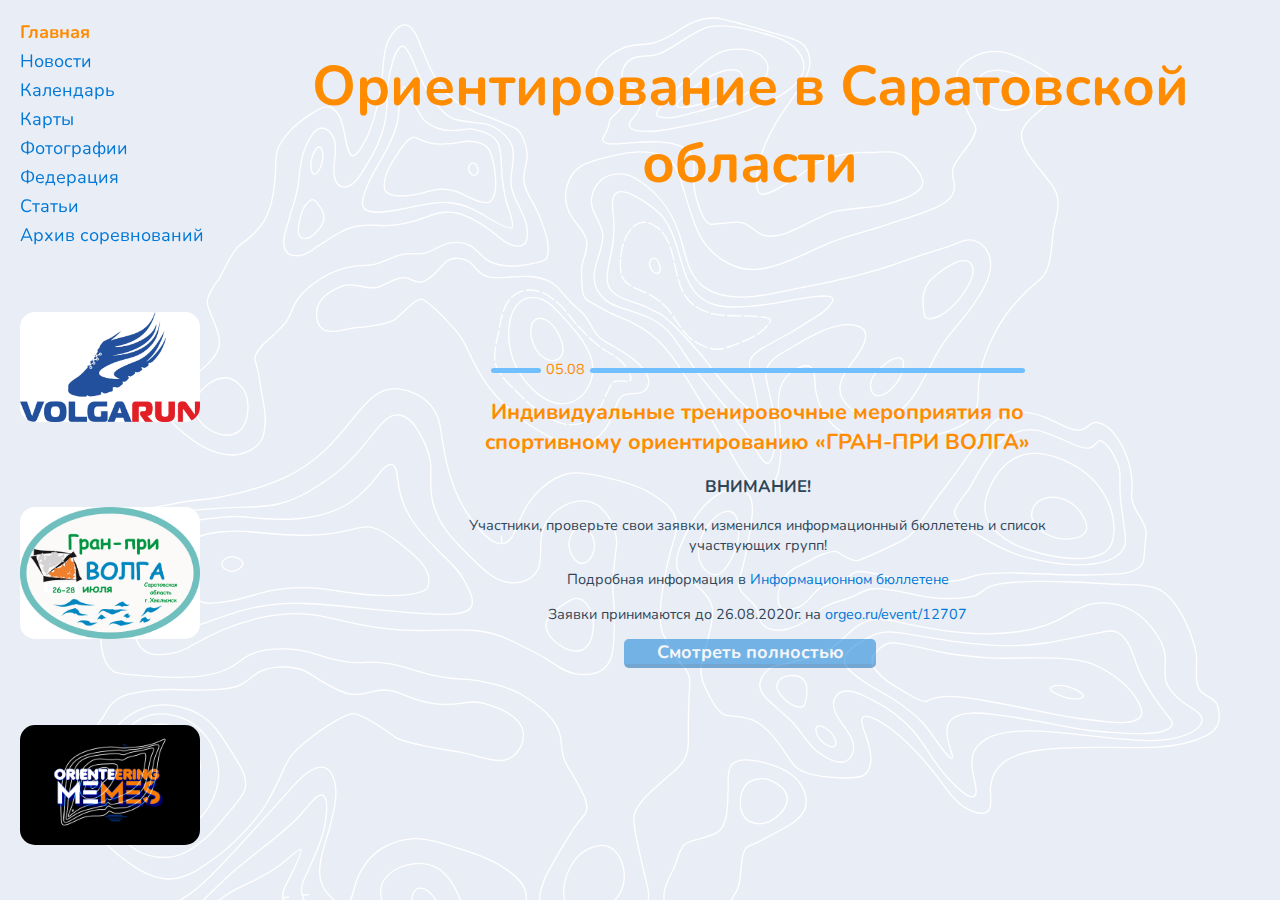
==== index.html @ cf5531c0 "Add files via upload" ====
<html>
<head>
	<meta charset="UTF-8">
	
	
	<meta name="description" content="Официальный сайт по спортивному ориентированию в г.Саратове и Саратовской области">
        
	<meta name="keywords" content="спорт, Саратов, Саратовская, область, Саратовский, край, СФСО, федерация, спортивного, ориентирования, новости, соревнования, ранги, спортивные, карты, клубы, ориентировщики">


	<meta property="og:locale" content="ru_RU">
	<meta property="og:type" content="article">
	<meta property="og:title" content="◪ Ориентирование в Саратовской области ◪">
	<meta property="og:description" content="Официальный сайт по спортивному ориентированию в г.Саратове и Саратовской области">
	<meta property="og:image" content="https://yakser.github.io/o-saratov.narod/files/favicon.png">
	<meta property="og:url" content="https://yakser.github.io/o-saratov.narod/">
	<meta property="og:site_name" content="Саратовское ориентирование">


	<meta name="twitter:card" content="summary">
	<meta name="twitter:site" content="Sergey Yaksanov">
	<meta name="twitter:title" content="◪ Ориентирование в Саратовской области ◪">
	<meta name="twitter:description" content="Официальный сайт по спортивному ориентированию в г.Саратове и Саратовской области">
	<meta name="twitter:image" content="https://yakser.github.io/o-saratov.narod/files/favicon.png">

	<link rel="icon" href="files/favicon.png" type="image/png">
	<link href="https://fonts.googleapis.com/css2?family=Nunito:wght@400;700&display=swap" rel="stylesheet">
	<link href="https://fonts.googleapis.com/css2?family=Montserrat+Alternates:wght@400;700&display=swap" rel="stylesheet">
	<link rel="stylesheet" href="./style.css" type="text/css">
	
	<title>Саратовское ориентирование</title>

</head>

		
<body>
	<div class="wrapper">
		<aside>
		
		    <nav>
		      <ul class="main-menu">
		        <li><a href="#intro" class="menu-item active">Главная</a></li>

		        <li><a href="#" class="menu-item">Новости</a></li>
		        <li><a href="./source/kalendar_2020_saratov.pdf" class="menu-item calendar" target="blank">
		        	Календарь</a></li>
		        <li><a href="#" class="menu-item">Карты</a></li>
		        <li><a href="#" class="menu-item">Фотографии</a></li>
		        <li><a href="#" class="menu-item">Федерация</a></li>
		        <li><a href="#" class="menu-item">Статьи</a></li>
		        <li><a href="#" class="menu-item">Архив соревнований</a></li>
		      </ul>
		    </nav>

		    <div class="ads">
		    	<a href="#"><img src="img/vr.jpg" alt="Volgarun"></a>
		     	<a href="#"><img src="img/volga19_logo.jpg" alt="Гран-при Волга"></a>
		     	<a href="https://vk.com/orienteering_memes" target="blank"><img src="img/orienteering-memes.jpg" alt="Orienteering Memes"></a>
		    </div>

		</aside>

		<main id="main">
	  	
		
		<!--### 
			INTRO
		###-->
		<div class="block intro" id="intro">
			<h1>Ориентирование в Саратовской области</h1>

			<div class="slider">
				
				<div class="slider-line">

					<div class="slider-block">
						
						<span id="view-full">Смотреть полностью</span>
						<div class="slider-hints" style="display: none;"></div>
					</div>

					<div class="slider-block">

						<img src="img/control-point-winter.png" alt="Контрольный пункт">
						<div class="slider-hints">
							<p>Зимние соревнования на Базе Динамо</p>
						</div>

					</div>

					<div class="slider-block">

						<img src="img/khavlynsk-sergey-yaksanov1.png" alt="">

						<div class="slider-hints">
							<p>Сергей Яксанов</p>
							<a href="https://www.instagram.com/y4kser/"><img src="files/inst-icon.png" alt="Sergey Yaksanov"></a>
							<a href="https://vk.com/yakser"><img src="files/vk-icon.png" alt="Sergey Yaksanov"></a>

						</div>

					</div>
					<div class="slider-block">
						<img src="img/compass-and-map.png" alt="Компас и карта">
						<div class="slider-hints">
							<p>Атаевка</p>
						</div>
					</div>

				</div>
				<span class="slider-btns" id="slider-left"></span>
				<span class="slider-btns" id="slider-right"></span>
	
			</div>	
		</div>
		<!--### 
			/INTRO END
		###-->

		<!--### 
			NEWS LIST
		###-->
		
		<div class="block news" id="news">

			
			<div class="header">
				<h2>Новости</h2>
			</div>
		

		  	<article>

					<time datetime="2020-08-05">05.08</time>
					<h2 class="article-header">
						Индивидуальные тренировочные 
						мероприятия по спортивному ориентированию
						«ГРАН-ПРИ ВОЛГА»
					</h2>
					<div class="article-content">
						
		                                    <h3>ВНИМАНИЕ!</h3>
		                                    <p>
		                                        Участники, проверьте свои заявки, изменился информационный бюллетень и список участвующих групп!
		                                    </p>
						    <p>Подробная информация в
							 	<a href="../events/2020/Byulleten_1-2_Khvalynsk.pdf" target="_blank">
					 				Информационном бюллетене
					 			</a>
					 		</p>
							<p>
								Заявки принимаются до 26.08.2020г. на 
						 		<a href="https://orgeo.ru/event/12707" target="_blank">
						 			orgeo.ru/event/12707
						 		</a>
							</p>
					 		
						
					</div>

				</article>

				<article>

					<time datetime="2020-06-18">18.06</time>
					<h2 class="article-header">
						Индивидуальные тренировочные
						 старты в г. Хвалынск 26,27 и 28.06.
					</h2>
					<div class="article-content">
						
		                                         
						    <p>
							 	<a href="http://o-saratov.narod.ru/events/2020/splity_kross-vybor_26_ijunja_2020.htm" target="_blank">
					 				Сплиты 26.06.2020.
					 			</a>
							</p>
							<p>
					 			<a href="http://o-saratov.narod.ru/events/2020/
					 			splity_kross-klassika_27.06.2020.htm" target="_blank">
					 				Сплиты 27.06.2020.
					 			</a>
							</p>
							<p>
					 			<a href="http://o-saratov.narod.ru/events/2020/
					 			splity_kross-klassika_28.06.2020.htm" target="_blank">
					 				Сплиты 28.06.2020.
					 			</a>
					 		</p>
							<p>
								Заявки принимаются до 26.08.2020г. на 
						 		<a href="https://orgeo.ru/event/12821" target="_blank">
						 			orgeo.ru/event/12821
						 		</a>
							</p>
					 		
						
					</div>

				</article>
				<article>

					<time datetime="2020-05-08">08.05</time>
					<h2 class="article-header">
						Поздравляем Афанасьеву Ирину с присвоением звания МС
					</h2>
					<div class="article-content">
						
		         
		                    <h3>Приказ № 32 нг, от 30 апреля 2020 г.</h3>         
							<img src="img/afanaseva_i..jpg" alt="Ирина Афанасьева">
						

					</div>

				</article>
				<article>

					<time datetime="2020-08-05">05.08</time>
					<h2 class="article-header">
						Весенний старт по спортивному ориентированию
					</h2>
					<div class="article-content">
						
                            <h3>Весенний старт переносится на более поздний срок.Следите за новостями!</h3>
                            <p>Подробная информация в
							 	<a href="../events/2020/Byulleten_1-2_Khvalynsk.pdf" target="_blank">
					 				Информационном бюллетене
					 			</a>
					 		</p>
							<p>
								Заявки принимаются до 16.00 ч. 13.03.2020г. на 
						 		<a href="https://orgeo.ru/event/12411" target="_blank">
						 			orgeo.ru/event/12411
						 		</a>
							</p>
					 		
						
					</div>

				</article>
				<article>

					<time datetime="2020-08-05">05.08</time>
					<h2 class="article-header">
						Индивидуальные тренировочные 
						мероприятия по спортивному ориентированию
						«ГРАН-ПРИ ВОЛГА»
					</h2>
					<div class="article-content">
						
		                                    <h3>ВНИМАНИЕ!</h3>
		                                    <p>
		                                        Участники, проверьте свои заявки, изменился информационный бюллетень и список участвующих групп!
		                                    </p>
						    <p>Подробная информация в
							 	<a href="../events/2020/Byulleten_1-2_Khvalynsk.pdf" target="_blank">
					 				Информационном бюллетене
					 			</a>
					 		</p>
							<p>
								Заявки принимаются до 26.08.2020г. на 
						 		<a href="https://orgeo.ru/event/12707" target="_blank">
						 			orgeo.ru/event/12707
						 		</a>
							</p>
					 		
					
					</div>

				</article>
				<article>

					<time datetime="2020-08-05">05.08</time>
					<h2 class="article-header">
						Индивидуальные тренировочные 
						мероприятия по спортивному ориентированию
						«ГРАН-ПРИ ВОЛГА»
					</h2>
					<div class="article-content">
						
		                                    <h3>ВНИМАНИЕ!</h3>
		                                    <p>
		                                        Участники, проверьте свои заявки, изменился информационный бюллетень и список участвующих групп!
		                                    </p>
						    <p>Подробная информация в
							 	<a href="../events/2020/Byulleten_1-2_Khvalynsk.pdf" target="_blank">
					 				Информационном бюллетене
					 			</a>
					 		</p>
							<p>
								Заявки принимаются до 26.08.2020г. на 
						 		<a href="https://orgeo.ru/event/12707" target="_blank">
						 			orgeo.ru/event/12707
						 		</a>
							</p>
					 		
					
					</div>

				</article>
			</div>
	    <!--###
	     	/NEWS LIST END
	    ###-->


		<!-- CALENDAR -->
		<div class="block calend"></div>
		

 		<!--###
	     	MAPS BLOCK
	    ###-->
			<div class="block maps">
				<div class="maps__body">
					<div class="header"><h2>Карты</h2></div>
					<div class="location-columns">
						<div class="location-block">
							<h3>г.Саратов и окрестности:</h3>
							<ul class="locations-list">
								<li><a href="#" class="map-location">Лесопарк "Кумысная поляна"</a></li>
								<li><a href="#" class="map-location">Парки г.Саратова</a></li>
								<li><a href="#" class="map-location">Парк "Лесной" г.Энгельс</a></li>
							</ul>
						</div>
						<div class="location-block">
							<h3>Саратовская область:</h3>
							<ul class="locations-list">
								<li><a href="#" class="map-location">Базарный Карабулак</a></li>
								<li><a href="#" class="map-location">Балаково</a></li>
								<li><a href="#" class="map-location">Балашов</a></li>
								<li><a href="#" class="map-location">Буркин Буерак</a></li>
								<li><a href="#" class="map-location">Воскресенское</a></li>
								<li><a href="#" class="map-location">Ивановский</a></li>
								<li><a href="#" class="map-location">Идолга</a></li>
								<li><a href="#" class="map-location">Колотов Буерак</a></li>
								<li><a href="#" class="map-location">Красный Октябрь</a></li>
								<li><a href="#" class="map-location">Красный Текстильщик</a></li>
								<li><a href="#" class="map-location">Луганское</a></li>
								<li><a href="#" class="map-location">Озёрки</a></li>
								<li><a href="#" class="map-location">Терса</a></li>
								<li><a href="#" class="map-location">Урицкое</a></li>
								<li><a href="#" class="map-location">Хвалынск</a></li>
								<li><a href="#" class="map-location">Широкий Буерак</a></li>
								<li><a href="#" class="map-location">Разное</a></li>
							</ul>
						</div>

						
					</div>
					<p> <mark>Внимание!</mark>
						По вопросам приобретения спортивных карты обращайтесь в СФСО.
						Спорткарты Саратовской области были предоставлены Деевым Сергеем. Представленный список карт далеко не полный!
					</p>
				</div>

				<button class="back-button" type="button">Назад</button>
				
				<div class="map-block">
					
					<h3 class="map-header">Лесопарк "Кумысная поляна"</h3>
					<ul class="maps-list">
						
						<li class="map">
							<img src="img/maps/1991_1-4dachnaya.jpg" alt="" class="map__pic">
							<div class="map__description">
								<div class="map__view-btn">
									<a href="img/maps/1991_1-4dachnaya.jpg" target="blank">Открыть</a>
								</div>
								<div class="map__place">
									1-4 Дачные
								</div>
								<div class="map__scale">
									Масштаб: <mark>1:10000</mark>
								</div>
								<div class="map__contour-interval">
									Сечение рельефа: <mark>5м</mark>
								</div>
								<div class="map__date">
									Год выпуска: <mark>1991</mark>
								</div>
								<div class="map__authors">
									Составители: <mark>Ачкасов Г., Деев С., Постнов Д., Жбанчик В., Борисов В., Анциферов А.
									Инспектор: Солдаткин С.</mark>
								</div>
								
							</div>
						</li>

						<li class="map">
							<img src="img/maps/1999_nest_big.jpg" alt="" class="map__pic">
							<div class="map__description">
								<div class="map__view-btn">
									<a href="img/maps/1999_nest_big.jpg" target="blank">Открыть</a>
								</div>
								<div class="map__place">
									3-9 дачные (Нестыкующиеся просеки)
								</div>
								<div class="map__scale">
									Масштаб: <mark>1:10000</mark>
								</div>
								<div class="map__contour-interval">
									Сечение рельефа: <mark>5м</mark>
								</div>
								<div class="map__date">
									Год выпуска: <mark>1999</mark>
								</div>
								<div class="map__authors">
									Составители: <mark>Аверьянов А., Аверьянов С., Сафронов В.А., Афонина С.А., Хохлов К., Нефёдов И</mark>
								</div>
								
							</div>
						</li>

						<li class="map">
							<img src="img/maps/2002_svetoch_big.jpg" alt="" class="map__pic">
							<div class="map__description">
								<div class="map__view-btn">
									<a href="img/maps/2002_svetoch_big.jpg" target="blank">Открыть</a>
								</div>
								<div class="map__place">
									10-я дачная
								</div>
								<div class="map__scale">
									Масштаб: <mark>1:10000</mark>
								</div>
								<div class="map__contour-interval">
									Сечение рельефа: <mark>5м</mark>
								</div>
								<div class="map__date">
									Год выпуска: <mark>2002</mark>
								</div>
								<div class="map__authors">
									Составители: <mark>Деев С., Семёнов А., Солдаткин С.</mark>
								</div>
								
							</div>
						</li>

						<li class="map">
							<img src="img/maps/2001_svetoch_big.jpg" alt="" class="map__pic">
							<div class="map__description">
								<div class="map__view-btn">
									<a href="img/maps/2001_svetoch_big.jpg" target="blank">Открыть</a>
								</div>
								<div class="map__place">
									Малая Кумысная поляна
								</div>
								<div class="map__scale">
									Масштаб: <mark>1:10000</mark>
								</div>
								<div class="map__contour-interval">
									Сечение рельефа: <mark>2,5м</mark>
								</div>
								<div class="map__date">
									Год выпуска: <mark>2001</mark>
								</div>
								<div class="map__authors">
									Составители: <mark>Аверьянов А.В., Шаруев В.Н.</mark>
								</div>
								
							</div>
						</li>

						<li class="map">
							<img src="img/maps/1999_malin_big.jpg" alt="" class="map__pic">
							<div class="map__description">
								<div class="map__view-btn">
									<a href="img/maps/1999_malin_big.jpg" target="blank">Открыть</a>
								</div>
								<div class="map__place">
									Малиновый родник
								</div>
								<div class="map__scale">
									Масштаб: <mark>1:15000</mark>
								</div>
								<div class="map__contour-interval">
									Сечение рельефа: <mark>5м</mark>
								</div>
								<div class="map__date">
									Год выпуска: <mark>1999</mark>
								</div>
								<div class="map__authors">
									Составители: <mark>Деев С., Семёнов А., Солдаткин С.</mark>
								</div>
								
							</div>
						</li>

						
						<li class="map">
							<img src="img/maps/1992_socol_big.jpg" alt="" class="map__pic">
							<div class="map__description">
								<div class="map__view-btn">
									<a href="img/maps/1992_socol_big.jpg" target="blank">Открыть</a>
								</div>
								<div class="map__place">
									п.Сокол
								</div>
								<div class="map__scale">
									Масштаб: <mark>1:15000</mark>
								</div>
								<div class="map__contour-interval">
									Сечение рельефа: <mark>5м</mark>
								</div>
								<div class="map__date">
									Год выпуска: <mark>1992</mark>
								</div>
								<div class="map__authors">
									Составители: <mark>Жбанчик В.</mark>
								</div>
								
							</div>
						</li>

						<li class="map">
							<img src="img/maps/1999_Svetoch_big.jpg" alt="" class="map__pic">
							<div class="map__description">
								<div class="map__view-btn">
									<a href="img/maps/1999_Svetoch_big.jpg" target="blank">Открыть</a>
								</div>
								<div class="map__place">
									Цементный столбик
								</div>
								<div class="map__scale">
									Масштаб: <mark>1:10000</mark>
								</div>
								<div class="map__contour-interval">
									Сечение рельефа: <mark>5м</mark>
								</div>
								<div class="map__date">
									Год выпуска: <mark>1999</mark>
								</div>
								<div class="map__authors">
									Составители: <mark>Аверьянов А.В.</mark>
								</div>
								
							</div>
						</li>

						
						<li class="map">
							<img src="img/maps/KOROLIKOV_SAD_BIG.jpg" alt="" class="map__pic">
							<div class="map__description">
								<div class="map__view-btn">
									<a href="img/maps/KOROLIKOV_SAD_BIG.jpg" target="blank">Открыть</a>
								</div>
								<div class="map__place">
									Корольков сад Спорткарта №18
								</div>
								<div class="map__scale">
									Масштаб: <mark>1:15000</mark>
								</div>
								<div class="map__contour-interval">
									Сечение рельефа: <mark>5м</mark>
								</div>
								<div class="map__date">
									Год выпуска: <mark>?</mark>
								</div>
								<div class="map__authors">
									Составители: <mark>?</mark>
								</div>
								
							</div>
						</li>


					</ul>

				</div>


				<div class="map-block">
					<h3 class="map-header">Парки г.Саратова</h3>
					<ul class="maps-list">
						
						<li class="map">
							<img src="img/maps/2002_gor_park_big.gif" alt="" class="map__pic">
							<div class="map__description">
								<div class="map__view-btn">
									<a href="img/maps/2002_gor_park_big.gif" target="blank">Открыть</a>
								</div>
								<div class="map__place">
									Городской парк
								</div>
								<div class="map__scale">
									Масштаб: <mark>1:3000</mark>
								</div>
								<div class="map__contour-interval">
									Сечение рельефа: <mark>1,5м</mark>
								</div>
								<div class="map__date">
									Год выпуска: <mark>2002</mark>
								</div>
								<div class="map__authors">
									Составители: <mark>Аверьянов А.В.</mark>
								</div>
								
							</div>
						</li>

						<li class="map">
							<img src="img/maps/2000_starry_big.jpg" alt="" class="map__pic">
							<div class="map__description">
								<div class="map__view-btn">
									<a href="img/maps/2000_starry_big.jpg" target="blank">Открыть</a>
								</div>
								<div class="map__place">
									Звёздный
								</div>
								<div class="map__scale">
									Масштаб: <mark>1:4000</mark>
								</div>
								<div class="map__contour-interval">
									Сечение рельефа: <mark>3м</mark>
								</div>
								<div class="map__date">
									Год выпуска: <mark>2000</mark>
								</div>
								<div class="map__authors">
									Составители: <mark>Аверьянов А.В., Филлипов П., Хохлов К.</mark>
								</div>
								
							</div>
						</li>

						<li class="map">
							<img src="img/maps/2002_quay_big.jpg" alt="" class="map__pic">
							<div class="map__description">
								<div class="map__view-btn">
									<a href="img/maps/2002_quay_big.jpg" target="blank">Открыть</a>
								</div>
								<div class="map__place">
									Набережная Космонавтов
								</div>
								<div class="map__scale">
									Масштаб: <mark>1:3000</mark>
								</div>
								<div class="map__contour-interval">
									Сечение рельефа: <mark>2м</mark>
								</div>
								<div class="map__date">
									Год выпуска: <mark>2002</mark>
								</div>
								<div class="map__authors">
									Составители: <mark>Аверьянов А.В.</mark>
								</div>
								
							</div>
						</li>

					
						<li class="map">
							<img src="img/maps/2002_school75_n_big.jpg" alt="" class="map__pic">
							<div class="map__description">
								<div class="map__view-btn">
									<a href="img/maps/2002_school75_n_big.jpg" target="blank">Открыть</a>
								</div>
								<div class="map__place">
									Средняя школа №75
									Северная часть
								</div>
								<div class="map__scale">
									Масштаб: <mark>1:2000</mark>
								</div>
								<div class="map__contour-interval">
									Сечение рельефа: <mark>2,5м</mark>
								</div>
								<div class="map__date">
									Год выпуска: <mark>2002</mark>
								</div>
								<div class="map__authors">
									Составители: <mark>Деев С.</mark>
								</div>
								
							</div>
						</li>

						<li class="map">
							<img src="img/maps/2002_school75_s_big.jpg" alt="" class="map__pic">
							<div class="map__description">
								<div class="map__view-btn">
									<a href="img/maps/2002_school75_s_big.jpg" target="blank">Открыть</a>
								</div>
								<div class="map__place">
									Средняя школа № 75
									
									Южная часть
								</div>
								<div class="map__scale">
									Масштаб: <mark>1:2000</mark>
								</div>
								<div class="map__contour-interval">
									Сечение рельефа: <mark>2,5м</mark>
								</div>
								<div class="map__date">
									Год выпуска: <mark>2002</mark>
								</div>
								<div class="map__authors">
									Составители: <mark>Деев С.</mark>
								</div>
								
							</div>
						</li>

					</ul>

				</div>


				<div class="map-block">
					<h3 class="map-header">Парк "Лесной" г.Энгельс</h3>
					<ul class="maps-list">
						
						<li class="map">
							<img src="img/maps/LESNOY_98_1_BIG.jpg" alt="" class="map__pic">
							<div class="map__description">
								<div class="map__view-btn">
									<a href="img/maps/LESNOY_98_1_BIG.jpg" target="blank">Открыть</a>
								</div>
								<div class="map__place">
									Городской парк
								</div>
								<div class="map__scale">
									Масштаб: <mark>1:15000</mark>
								</div>
								<div class="map__contour-interval">
									Сечение рельефа: <mark>2м</mark>
								</div>
								<div class="map__date">
									Год выпуска: <mark>1998</mark>
								</div>
								<div class="map__authors">
									Составители: <mark>Грачёв В., Деев С., Солдаткин С. (1997-1998); Сафронов В.А., Перехвальский С., Михайловас А. (до 1997)</mark>
								</div>
								
							</div>
						</li>
					</ul>

				</div>

				
				

				<div class="map-block empty-map-block">
					<h2>Упс...</h2>
					<p>Тут пока что пусто</p>
				</div>
				


			</div>




			


		<!--###
	     	/MAPS BLOCK END
	    ###-->


		<!--###
	     	PHOTOS BLOCK
	    ###-->
			<div class="block photos">
				<div class="header"><h2>Фотографии</h2></div>
				<div class="empty-block">
					<h2>Упс...</h2>
					<p>Тут пока что пусто</p>
				</div>
			</div>

		<!--###
	     	/PHOTOS BLOCK END
	    ###-->


			<div class="block federation">
				<div class="header"><h2>Федерация</h2></div>

				<div class="f__body">
					
					<div class="f__row">
						<h3 class="subheader"><mark>◪</mark> Работа Федерации <mark>◪</mark></h3>
						<ul>
							<li><a href="#" class="f__link">Устав Федерации</a></li>
							<li><a href="#" class="f__link">Члены правления СФСО</a></li>
							<li><a href="#" class="f__link">Список членов СФСО</a></li>
							<li><a href="#" class="f__link">Документы СФСО</a></li>
							<li><a href="source/spiski.pdf" target="blank">Списки кандидатов в сборную области</a></li>
						</ul>
					</div>

					<div class="f__row">
						<h3 class="subheader"><mark>◪</mark> Координаты Федерации <mark>◪</mark></h3>
						<ul>
							<li><a href="#">410033, г. Саратов, ул. Гвардейская, 13</a></li>
							<li><a href="tel:89050348096"> Телефон: 8-905-034-80-96</a></li>
							<li><a href="mailto:o-saratov@narod.ru">Электронная почта:  O-saratov@narod.ru</a></li>
							
						</ul>
					</div>


				</div>


				<button class="back-button f__back-button" type="button">Назад</button>

				<div class="f__block">
					<h3 class="subheader"><mark>◪</mark> Устав Федерации <mark>◪</mark></h3>
				</div>

				<div class="f__block">
					<h3 class="subheader"><mark>◪</mark> Председатель управления <mark>◪</mark></h3>
						<ul>
							<li><a href="#">Лаптенко Дмитрий Иванович</a></li>
						</ul>

					<h3 class="subheader"><mark>◪</mark> Члены правления <mark>◪</mark></h3>
						<ul>
							<li><a href="#">Семенов Алексей Вячиславович</a></li>
							<li><a href="#">Фомин Александр Владимирович</a></li>
							<li><a href="#">Яксанов Сергей Константинович</a></li>
							<li><a href="#">Яксанов Дмитрий Сергеевич</a></li>
							<li><a href="#">Татаркин Олег Александрович</a></li>
						</ul>
				</div>

				<div class="f__block">
					<h3 class="subheader"><mark>◪</mark> Список членов СФСО <mark>◪</mark></h3>
	
					<ul>
						<li><a href="#">Белоцерковская Инга Борисовна</a></li>
						<li><a href="#">Деев Сергей Евгеньевич</a></li>
						<li><a href="#">Иргискина Екатерина</a></li>
						<li><a href="#">Лаптев Сергей Юрьевич</a></li>
						<li><a href="#">Лаптенко Дмитрий Иванович</a></li>
						<li><a href="#">Моисеев Евгений</a></li>
						<li><a href="#">Ольховик Александр</a></li>
						<li><a href="#">Павленко Борис</a></li>
						<li><a href="#">Рыженкова Валентина Николаевна</a></li>
						<li><a href="#">Семенов Алексей Вячиславович</a></li>
						<li><a href="#">Семенова Татьяна Владимировна</a></li>
						<li><a href="#">Солдаткина Ольга Викторовна</a></li>
						<li><a href="#">Утяганова Ольга Алексеевна</a></li>
						<li><a href="#">Фомин Александр Владимирович</a></li>
						<li><a href="#">Фомина Наталья Владимировна</a></li>
						<li><a href="#">Шаруев Владимир Николаевич</a></li>
						<li><a href="#">Яксанов Сергей Константинович</a></li>
						<li><a href="#">Яксанов Дмитрий Сергеевич</a></li>
						
					</ul>
				</div>

				<div class="f__block">
					<h3 class="subheader"><mark>◪</mark> Документы СООО СФСО <mark>◪</mark></h3>
					<ul>
						<li><a href="http://o-saratov.narod.ru/docs/Protokol_pravlenia_3_2010.doc">Протокол 3 собрания членов Правления 7 декабря 2010 г.</a></li>
						<li><a href="http://o-saratov.narod.ru/docs/sobranie_20_11.doc">Протокол общего собрания членов СФСО 20 ноября 2010 г.</a></li>
					</ul>
				</div>

			</div>





			<div class="block articles">
				<div class="header"><h2>Статьи</h2></div>
				
				<div class="articles__body">
					<h3 class="subheader"><mark>◪</mark> Спортивное ориентирование <mark>◪</mark></h3>

					<div class="caption">Общие</div>
					<ul class="articles__list">
						<li><a href="#" class="article__link">О спортивном ориентровании</a></li>
						<li><a href="#" class="article__link">История спортивного ориентирования</a></li>
						<li><a href="#" class="article__link">Дети - наше будущее!</a></li>
						<li><a href="#" class="article__link">Спортивное ориентирование – спорт будущего!</a></li>
					</ul>

					<div class="caption">Правила</div>
					<ul class="articles__list">
						<li><a href="#" class="article__link">Правила соревнований</a></li>
						<li><a href="#" class="article__link">Условные знаки спортивных карт</a></li>
						<li><a href="#" class="article__link">Описание символов, используемых для пояснения легенд КП</a></li>
					</ul>

					<div class="caption">Подготовка ориентировщика</div>
					<ul class="articles__list">
						<li><a href="#" class="article__link">Профилактика подворачивания стоп</a></li>
						<li><a href="#" class="article__link">Обувь для ориентирования, или в чем бегут мировые звезды</a></li>
						<li><a href="#" class="article__link">Обувной вопрос</a></li>
						<li><a href="#" class="article__link">Тест по условным знакам IOF</a></li>
					</ul>
					<div class="caption">Статьи Саратовских ориентировщиков</div>
					<ul class="articles__list">
						<li><a href="#" class="article__link">Афанасьев Андрей "О поездке на соревнования Fin5 в 2011 году"</a></li>
						<li><a href="#" class="article__link">Афонина С.А. "Об участии саратовских спортсменов на II зимней Спартакиаде учащихся России"</a></li>
						<li><a href="#" class="article__link">Афонина С.А. "Про Кубок России - 2004"</a></li>
						<li><a href="#" class="article__link">Об участии саратовских спортсменов в Первенстве России по спортивному ориентированию на лыжах</a></li>
					</ul>
				</div>

 				<button class="back-button a__back-button" type="button">Назад</button>

				<div class="article__block">
					<h3 class="subheader"><mark>◪</mark> Спортивное ориентирование - как образ жизни!<mark>◪</mark></h3>
					<p><mark>Спортивное ориентирование</mark> - это вид спорта, в основе которого лежит передвижение по незнакомой местности и нахождение контрольных пунктов при помощи карты с нанесённой на ней дистанцией, и компаса.</p>

					<p><mark>Ориентирование</mark> - это, прежде всего гармония ума и тела, разума и воли. Благодаря этому наш вид спорта развивает в человеке его личные качества: уверенность в себе, самостоятельность в принятии решений и ответственность за свои действия. Спортивное ориентирование является одним из немногих видов спорта неразрывно связанных с природой.</p>
					<p><mark>Ориентирование</mark> - это, кроме того, и вид спорта, включающий различные соревнования в скоростном ориентировании и передвижении на местности с использованием крупномасштабной карты и компаса.</p>
					<p>Различают три вида соревнований по ориентированию: спортсмен в определённой последовательности отыскивает на местности контрольные пункты (КП), местоположение которых нанесено на карту, получаемую на старте, самостоятельно выбирает путь между ними; спортсмен передвигается по размеченной трассе и, встречая КП, определяет, отмечает на карте их местонахождение (на карте трасса не обозначена); из отмеченных на карте КП спортсмен выбирает для нахождения такое их сочетание и количество, которое позволяет ему набрать максимальную сумму очков за контрольное время.</p>
					<p>Соревнования по ориентированию бывают личные, лично-командные и командные, могут проводиться в дневное и ночное время; спортсмены передвигаются бегом, на лыжах, велосипедах, мотоциклах, лодках, под водой и др. (в зависимости от условий соревнований).</p>
					<p> Длина дистанции в среднем: 7,5 км для мужчин, 5 км — для женщин.</p>
				</div>

				<div class="article__block">
					<h3 class="subheader"><mark>◪</mark> История спортивного ориентирования <mark>◪</mark></h3>
					<div class="caption">Начало</div>
					<p>Соревнования по ориентированию впервые были проведены в Норвегии в 1897 году.  С начала 20 века ориентирование получило развитие в скандинавских странах, с середины 1940-х гг. — в Чехословакии, Венгрии, Болгарии, ГДР.</p>
					<div class="caption">Становление</div>
					<p>В 1961 году основана Международная федерация ориентирования (ИОФ), которая в 1973 объединяла национальные федерации 21 страны. Ориентирование культивируется в 40 странах.
				    С 1966 года проводятся первенства мира по спортивному ориентированию, наибольших успехов добивались шведы, финны, норвежцы (спортсмены СССР в чемпионатах мира не участвовали).
				    В СССР во 2-й половине 1940-х гг. проводились соревнования по ориентированию для туристов.</p>

				    <div class="caption">Развитие</div>
				    <p>С конца 1950-х гг. ориентирование стало развиваться как самостоятельный вид спорта (вначале в прибалтийских союзных республиках, Москве и Ленинграде).
				    В 1963 утверждены первые правила, создана Центральная комиссия по слётам и соревнованиям (ныне Центральная секция О.) при Центральном совете по туризму ВЦСПС, проведены первые всесоюзные соревнования.
				    В октябре 1963 года, в Закарпатье (под Ужгородом) были проведены первые Всесоюзные соревнования.
				    В 1965 году ориентирование включено в Единую всесоюзную спортивную классификацию, в 1971 году — в комплексы «Готов к труду и обороне» и «Готов к защите Родины».
				    В 1973 года в секциях спортивного ориентирования занималось уже свыше 300 тыс. чел., в том числе около 400 мастеров спорта.
				    С 1965 года сборная команда СССР участвует в международных соревнованиях по ориентированию, в 1967 году, 1970—71 годах она выиграла Кубок мира и дружбы.</p>	
				    <div class="caption"> Сегодняшний день</div>
				    <p>Сегодня международная Федерация спортивного ориентирования объединяет 72 страны мира и на Олимпиаде 2006 года ориентирование войдет в программу Олимпийских игр.</p>
				    <div class="caption">Саратовская область</div>
				    <p>История спортивного ориентирования в Саратовской области начинается с 1964 года. Тогда в окрестностях нашего города был проведён первый официальный старт – Чемпионат области. Пик активности в занятиях ориентированием приходился на 1979-1986 гг., когда соревнования проводились по 2 раза в неделю, команда Саратовской области считалась одной из сильнейших в стране.</p>
				    <p>На сегодняшний день в Саратовской области спортивным ориентированием занимаются в Саратове, Энгельсе, Балаково, Балашове, Вольске, Марксе, Хвалынске и Базарном Карабулаке. Подробнее.</p>
				</div>



    

			</div>


			<div class="block archive">
				<div class="header"><h2>Архив соревнований</h2></div>
				
				<div class="archive__body">
					<div class="archive__item"><img src="img/velo_logo.jpg" alt=""></div>
					<div class="archive__item"><img src="img/pfo_logo.jpg" alt=""></div>
					<div class="archive__item"><img src="img/Khvalynsk.jpg" alt=""></div>
					<div class="archive__item"><img src="img/bazarniy-logo.jpg" alt=""></div>
		
				</div>


				<button class="back-button archive__back-button" type="button">Назад</button>
				<div class="archive__block">
					<img src="img/velo_logo.jpg" alt="">
					<h3 class="subheader">Результаты и сплиты</h3>
					<ul>
						<li><a href="#">Сплиты первого дня</a></li>
					</ul>
					<h3 class="subheader">Вся информация о соревнованиях</h3>
					<ul>
						<li><a href="#">Заявиться</a></li>
					</ul>
				</div>


			</div>





	    </main>


		    <!-- UP BUTTON -->
	    <button class="up-button" type="button">↑</button>


  </div>

	<script src="script.js"></script>
</body>
</html>
---- style.css ----
html {
  scroll-behavior: smooth;
}


html, body {

	font-family: 'Nunito', sans-serif;
	font-size: 18px;
	color: #2f4557;
	box-sizing: border-box;
	/*background-color: #d6edff;*/
	background: url(files/relief-bg2.svg);
	background-attachment: fixed;
	background-size: cover;
	margin: 0;
	padding: 0;
}

.wrapper {

	display: flex;
	justify-content: space-between;

	height: 100%;

}
.block {
	display: none;
	flex-direction: column;
	padding: 10px;
}
.hidden {
  display: none;
}

a {

	text-decoration: none;
	color: #0078D7;
	transition: color .2s ease-in-out;
}
a:hover {

	color: #FF8C00;	
}

/*----- LEFT FRAME -----*/

aside {
	
	/*width: 220px;*/
	
	padding:20px;
	padding-right: 0;
	padding-bottom: 0;
	/*border-right: 1px solid #0063B1;*/
	position: fixed;

	height: 100%;

	display: flex;
	flex-direction: column;
	justify-content: space-between;


}

.main-menu {

	margin: 0;
	padding: 0;
	list-style: none;
}

.main-menu li {

	margin-bottom: 5px;

}



/*.weather-informer {

	border: 1px solid #0063B1;
	width: 190px;
	border-radius: 5px;
	padding: 5px;
	margin-bottom: 10px;
}*/


.ads {

	display: flex;
	flex-direction: column;
	justify-content: space-around;
	margin-top: 50px;
	flex: 1 1 auto;
	
}

.ads a {

	max-width: 180px;
	flex: 1 2 auto;
	margin: 10px;
	margin-left: 0;
}

.ads img {

	width: 100%;
	border-radius: 15px;
	transition: all .3s ease-in-out;

}

.ads img:hover {
	transform: scale(1.1);
	padding: 0;
	
	border-radius: 10px;
}

/*----- MAIN -----*/

main {

	align-self: flex-start;
	margin-left: 220px;
	
	width: 100%;
	text-align: center;

}

/* news */
.header {
	margin: 0 auto;

}
.header h2{
	display: inline-block;
	font-size: 56px;
	color: #FF8C00;
	transition: all .3s ease-in-out;	
	

}
.header h2:hover{

	transform: scale(1.1);
	color: #F7630C;
	cursor: default;
}

h1 {
	display: inline-block;
	font-size: 56px;
	color: #FF8C00;
	transition: all .3s ease-in-out;	

}
	

h1:hover{

	transform: scale(1.02);
	color: #F7630C;
	cursor: default;
}


.news {

	/*display: flex;*/
	display: none;
	flex-direction: column;
	justify-content: space-between;
}

article {

	margin-left: 15px;
	margin-bottom: 15px;

}

.article-header {

	color: #FF8C00;
}
.article-content img {
	max-width: 400px;
	border-radius: 5px;
}

time {
	
	color: #FF8C00;
}


time::before {
	content: "";
	display: inline-block;
	height: 5px;
	width: 50px;
	background-color: #70bfff;
	vertical-align: middle;
	border-radius: 5px;
	margin-right: 5px;
}
time::after {

	content: "";
	display: inline-block;
	height: 5px;
	width: calc(100% - 150px);
	background-color: #70bfff;
	vertical-align: middle;
	border-radius: 5px;
	margin-left: 5px;
}
/* INTRO */

.intro {
	display: block;
	text-align: center;

}



/* ACTIVE & VISIBLE*/

.active {

	color: #FF8C00;
	font-weight: 700;
}



.up-button {
  position: fixed;
  z-index: 1;
  padding: 0;
  bottom: 20px;
  right: 20px;
  width: 64px;
  height: 64px;
  font-size: 36px;
  font-weight: bold;
  text-align: center;
  vertical-align: middle;
  border: 5px solid;
  border-radius: 50%;
  display: none;
  cursor: pointer;

  color: #70bfff;
  background-color: rgba(255, 255, 255, 0.0);
  border-color: #70bfff;
  outline-color: #70bfff;

  transition: all .2s ease-in-out;
}

.up-button:hover {
  color: #0078D7;
  background-color: rgba(255, 255, 255, 0.0);
  border-color: #0078D7;
}

.shown {
	display: inline-block;
}


/* SLIDER */


.slider {
	width: 600px;
	border-radius: 5px;
	margin: auto;
	overflow: hidden;
	margin-top: 120px;
	height: 337.5px;

}
.slider::after {

	content: "";
	display: block;
	clear: both;

}

.slider-line {

	position: relative;
	left: 0;
	transition: left 1s ease-in-out;

}

.slider span {
	display: inline-block;
	background: #0078D7;
	cursor: pointer;
	border: 1px solid #0078D7;
	border-radius: 5px;
	border-bottom: 4px solid #0063B1;
	width: 150px;
	position: relative;
	color: #fff;
	font-size: 32px;
	font-weight: bold;
	margin-top: 10px;

	opacity: .5;
}

span#slider-left, span#slider-right {
	position: relative;
	left: 0;
	top: -200px;
	/*top: -168.75px;*/
	border-radius: 50%;
	width: 60px;
	height: 60px;

	border: none;
	opacity: 0;
	transition: all .3s ease-in-out;

}
span#slider-left:hover, span#slider-right:hover {
	opacity: 1 !important;
}

span#slider-left:active, span#slider-right:active {
	transform: scale(0.9);
	opacity: 1 !important;
}
span#slider-right {
	left: 240px;
	background: url(files/right-arrow.svg);
	background-repeat: no-repeat;

}
span#slider-left {
	left: -240px;
	background: url(files/left-arrow.svg);
	background-repeat: no-repeat;
}
.slider-line::after {

	content: "";
	display: block;
	clear: both;

}

.slider .slider-block {

	width: 600px;
	height: 337.5px;
	float: left;
	position: relative;
	font-size: .8em;

}
.slider .slider-block img {

	width: 600px;
	border-radius: 5px;
	position: relative;

}
.slider-block .slider-hints {
	opacity: 0;
	transition: opacity .3s ease-in-out;
	position: absolute;

	bottom: 0px;
	right: 0px;
	vertical-align: middle;
	background-color: rgba(0, 120, 215, .4);
	border-top: 1px solid rgba(0, 120, 215, .5);
	border-bottom: 4px solid rgba(0, 120, 215, .5);
	border-bottom-left-radius: 5px;
	border-bottom-right-radius: 5px;
	border-top-left-radius: 15px;
	width: 50%;
}

.slider-block .slider-hints p{
	display: inline-block;
	color: #fff;
	opacity: 1;
	margin-right: 5px;
	font-family: 'Montserrat Alternates', sans-serif;
	transition: all .3s ease-in-out;
	
}

.slider-block .slider-hints img {
	width: 30px;
	opacity: .7;
	transition: all .3s ease-in-out;
	vertical-align: middle;
	margin-bottom: 5px;
	
}
.slider-block .slider-hints img:hover {
	transform: scale(1.5);
	opacity: 1;
	
}
/*.slider-block .slider-hints p:hover {
	transform: scale(1.1);

}*/
.slider-block article img {

	display: none;
}

.slider-block span#view-full {
	display: block;
	font-size: 18px;
	width: 250px;
	margin: auto;
	cursor: pointer;
	transition: all .3s ease-in-out;
	
}
.slider-block span#view-full:hover {
	background-color: #0063B1;
	border-color: #0063B1;
}



.intro span:active {

	background: #0063B1;
	border: 1px solid #0063B1;
}

/*----- MAPS BLOCK -----*/

.maps {
	display: none;
	margin: 0 auto;
	text-align: center;
	
}

.location-columns {
	display: flex;
	justify-content: space-around;
	flex-wrap: wrap;
}
.maps h3 {
	margin-bottom: 0;
}
.locations-list {
	display: inline-block;
	margin-left: 50px;
	margin-top: 5px;
	text-align: left;
}
mark {
	background: transparent;
	color: #FF8C00;
}

.maps p {

	max-width: 700px;
	font-size: 24px;
	margin: 0 auto;
	margin-top: 50px
}



.maps-list {
	margin: 0;
	padding: 0 50px;
	list-style: none;
	display: flex;
	flex-wrap: wrap;
	justify-content: center;
	align-items: baseline;


}



.map-block {
	display: none;
}


.map__pic {
	width: 300px;
	border-radius: 5px;
	/*box-shadow: 0px 0px 47px -2px rgba(0,0,0,0.3);*/
}


.map__description {

	margin: 0 50px;

}

.map-block .header h2{
	margin: 0;
	padding: 0;
	margin-bottom: 30px;
}
.map {

	margin-top: 50px;
	width: 400px;
}

.map mark {
	background: transparent;
	color: #0078D7;
	font-size: 20px;
}


.map__place {
	font-size: 32px;
	font-weight: bold;
	color: #FF8C00;
	margin: 20px 0;

}


.map__view-btn {
 
    display: inline-block;
	background: #0078D7;
	cursor: pointer;
	border: 1px solid #0078D7;
	border-radius: 5px;
	border-bottom: 4px solid #0063B1;
	width: 120px;
	position: relative;
	
	margin: 10px 0;	
	opacity: .5;

  	transition: all .2s ease-in-out;
}


.map__view-btn a {
	color: #fff;
	font-size: 24px;
	font-weight: bold;
}
.map__view-btn:hover {

  background-color: #0063B1;
  
}


.map-header {
	font-size: 32px;
	font-weight: bold;
	color: #FF8C00;
}
.empty-map-block {
	
}



/* BACK BUTTON */

.back-button {
 
    display: none;
	background: #0078D7;
	color: #fff;
	cursor: pointer;
	border: 1px solid #0078D7;
	border-radius: 5px;
	border-bottom: 4px solid #0063B1;
	width: 120px;
	position: relative;
	font-size: 24px;
	font-weight: bold;
	opacity: .5;

	margin: 20px 0;	

    transition: all .2s ease-in-out;
}

.back-button:hover {
  background-color: #0063B1;

}
.back-button:active {
 	outline: none;
}


.federation {
	flex-direction: column;
	align-items: center;
}

.f__row ul {
	text-align: left;
	
}

.f__block {
	display: none;
}

.f__block ul{
	text-align: left;

}


/*ARTICLES BLOCK*/
.articles {
	flex-direction: column;
	align-items: center;
}
.caption {
	font-size: 24px;
	font-weight: bold;
	text-align: left;

}

.articles__body {

}
.article__block {
	display: none;
	text-align: left;
	margin: 0 50px;
}
.article__block .subheader {
	text-align: center;
}

.articles__list {
	text-align: left;
	margin-top: 5px;

}

/*ARCHIVE*/
.archive {
	margin: 0 200px;
}

.archive__body {
	display: flex;
	justify-content: space-around;
	flex-wrap: wrap;
}

.archive__item{
	max-width: 300px;
	background-color: white;
	border-radius: 5px;
	margin: 25px;
	cursor: pointer;
	transition: transform .3s ease-in-out;
}
.archive__item:hover{
	transform: scale(1.05);
}

.archive__item img{
	display: block;
	max-width: 100%;
	border-radius: 5px;
}

.archive__block {
	display: none;
}

.archive__block .subheader{
	text-align: center;
}
.archive__block ul {
	text-align: left;
}
.archive__block img{
	display: inline-block;
	max-width: 300px;
	border-radius: 5px;
}
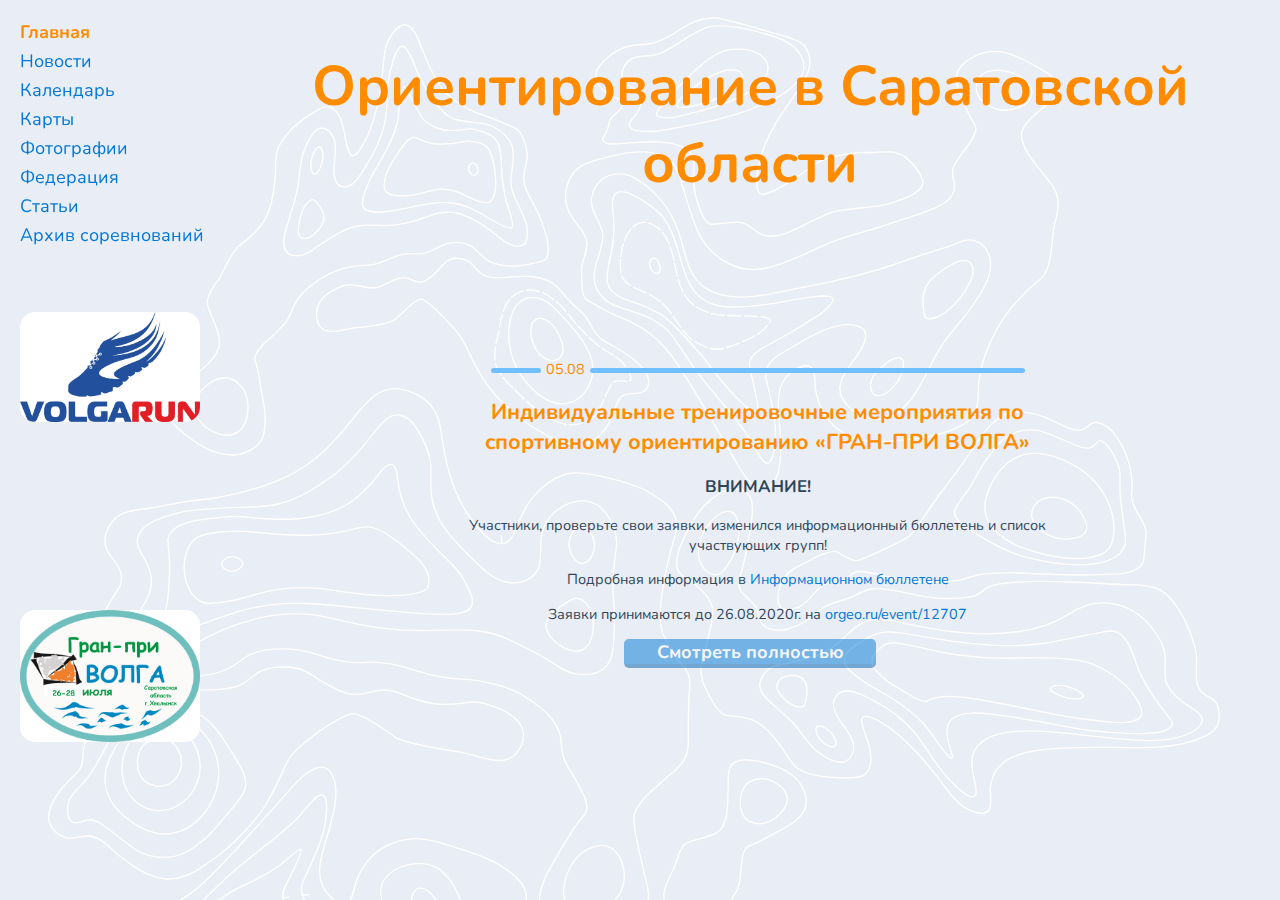
==== commit 947875c1: "Update index.html" ====
--- a/index.html
+++ b/index.html
@@ -56,7 +56,6 @@
 		    <div class="ads">
 		    	<a href="#"><img src="img/vr.jpg" alt="Volgarun"></a>
 		     	<a href="#"><img src="img/volga19_logo.jpg" alt="Гран-при Волга"></a>
-		     	<a href="https://vk.com/orienteering_memes" target="blank"><img src="img/orienteering-memes.jpg" alt="Orienteering Memes"></a>
 		    </div>
 
 		</aside>
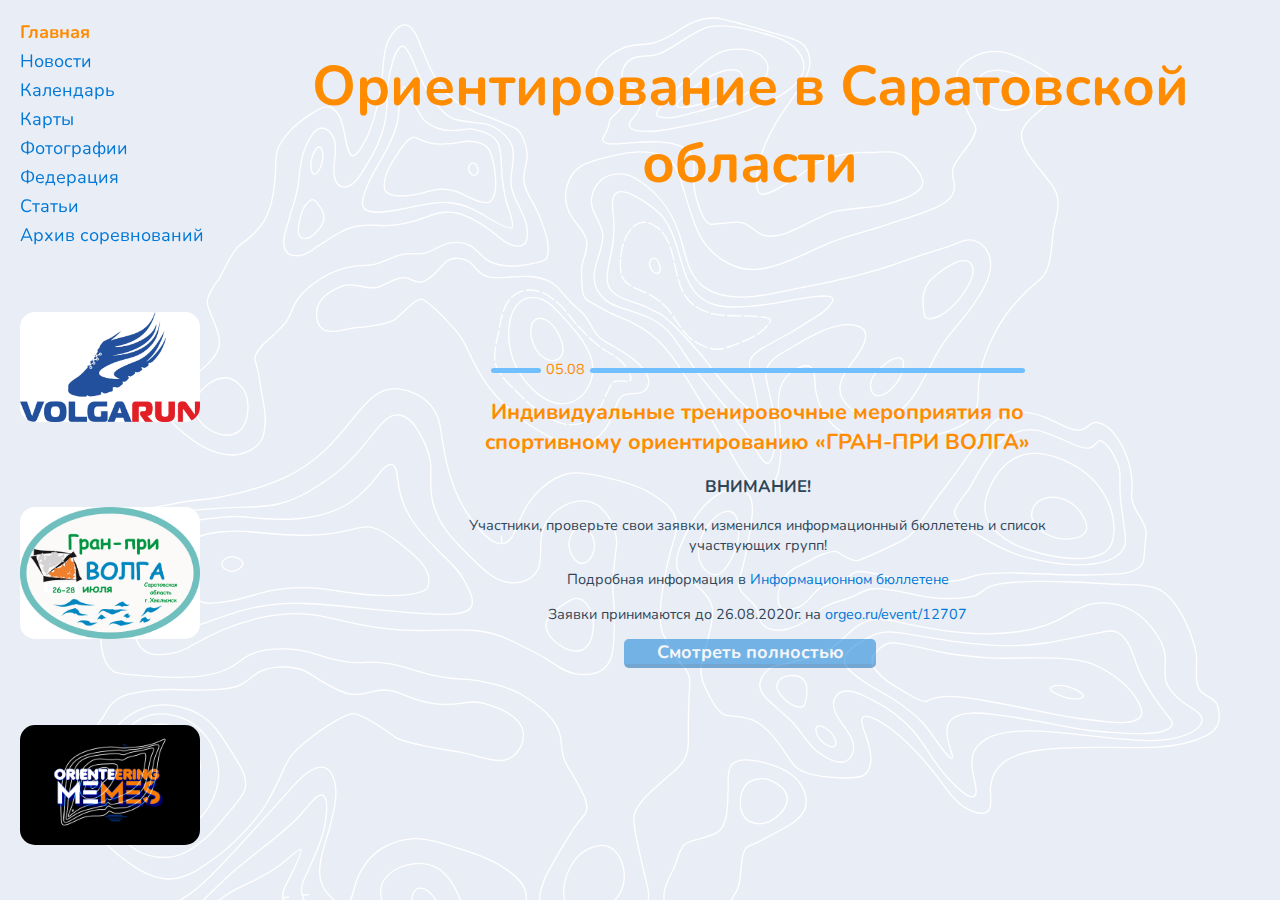
==== commit 9cb36d76: "Блок фотографий" ====
--- a/index.html
+++ b/index.html
@@ -1,5 +1,5 @@
 
-<html>
+<html lang="ru_RU">
 <head>
 	<meta charset="UTF-8">
 	
@@ -56,6 +56,7 @@
 		    <div class="ads">
 		    	<a href="#"><img src="img/vr.jpg" alt="Volgarun"></a>
 		     	<a href="#"><img src="img/volga19_logo.jpg" alt="Гран-при Волга"></a>
+		     	<a href="https://vk.com/orienteering_memes" target="blank"><img src="img/orienteering-memes.jpg" alt="Orienteering Memes"></a>
 		    </div>
 
 		</aside>
@@ -769,10 +770,26 @@
 	    ###-->
 			<div class="block photos">
 				<div class="header"><h2>Фотографии</h2></div>
-				<div class="empty-block">
-					<h2>Упс...</h2>
-					<p>Тут пока что пусто</p>
-				</div>
+				
+				<div class="photos__body">
+					<ul>
+						<li class="photos__item"><a href="#">Хвалынск 08.2020</a></li>
+					</ul>
+				</div>
+
+				<button class="back-button photos__back-button" type="button">Назад</button>
+				<div class="photos__block">
+					<h3>Хвалынск - август 2020</h3>
+					<ul class="photos__list">
+						<li><img src="img/08.2020khvalinsk1.jpg" alt=""></li>
+						<li><img src="img/08.2020khvalinsk2.jpg" alt=""></li>
+						<li><img src="img/08.2020khvalinsk3.jpg" alt=""></li>
+						<li><img src="img/08.2020khvalinsk4.jpg" alt=""></li>
+						<li><img src="img/08.2020khvalinsk5.jpg" alt=""></li>
+						<li><img src="img/08.2020khvalinsk6.jpg" alt=""></li>
+					</ul>
+				</div>
+
 			</div>
 
 		<!--###
--- a/style.css
+++ b/style.css
@@ -1,718 +1,757 @@
-html {
-  scroll-behavior: smooth;
-}
-
-
-html, body {
-
-	font-family: 'Nunito', sans-serif;
-	font-size: 18px;
-	color: #2f4557;
-	box-sizing: border-box;
-	/*background-color: #d6edff;*/
-	background: url(files/relief-bg2.svg);
-	background-attachment: fixed;
-	background-size: cover;
-	margin: 0;
-	padding: 0;
-}
-
-.wrapper {
-
-	display: flex;
-	justify-content: space-between;
-
-	height: 100%;
-
-}
-.block {
-	display: none;
-	flex-direction: column;
-	padding: 10px;
-}
-.hidden {
-  display: none;
-}
-
-a {
-
-	text-decoration: none;
-	color: #0078D7;
-	transition: color .2s ease-in-out;
-}
-a:hover {
-
-	color: #FF8C00;	
-}
-
-/*----- LEFT FRAME -----*/
-
-aside {
-	
-	/*width: 220px;*/
-	
-	padding:20px;
-	padding-right: 0;
-	padding-bottom: 0;
-	/*border-right: 1px solid #0063B1;*/
-	position: fixed;
-
-	height: 100%;
-
-	display: flex;
-	flex-direction: column;
-	justify-content: space-between;
-
-
-}
-
-.main-menu {
-
-	margin: 0;
-	padding: 0;
-	list-style: none;
-}
-
-.main-menu li {
-
-	margin-bottom: 5px;
-
-}
-
-
-
-/*.weather-informer {
-
-	border: 1px solid #0063B1;
-	width: 190px;
-	border-radius: 5px;
-	padding: 5px;
-	margin-bottom: 10px;
-}*/
-
-
-.ads {
-
-	display: flex;
-	flex-direction: column;
-	justify-content: space-around;
-	margin-top: 50px;
-	flex: 1 1 auto;
-	
-}
-
-.ads a {
-
-	max-width: 180px;
-	flex: 1 2 auto;
-	margin: 10px;
-	margin-left: 0;
-}
-
-.ads img {
-
-	width: 100%;
-	border-radius: 15px;
-	transition: all .3s ease-in-out;
-
-}
-
-.ads img:hover {
-	transform: scale(1.1);
-	padding: 0;
-	
-	border-radius: 10px;
-}
-
-/*----- MAIN -----*/
-
-main {
-
-	align-self: flex-start;
-	margin-left: 220px;
-	
-	width: 100%;
-	text-align: center;
-
-}
-
-/* news */
-.header {
-	margin: 0 auto;
-
-}
-.header h2{
-	display: inline-block;
-	font-size: 56px;
-	color: #FF8C00;
-	transition: all .3s ease-in-out;	
-	
-
-}
-.header h2:hover{
-
-	transform: scale(1.1);
-	color: #F7630C;
-	cursor: default;
-}
-
-h1 {
-	display: inline-block;
-	font-size: 56px;
-	color: #FF8C00;
-	transition: all .3s ease-in-out;	
-
-}
-	
-
-h1:hover{
-
-	transform: scale(1.02);
-	color: #F7630C;
-	cursor: default;
-}
-
-
-.news {
-
-	/*display: flex;*/
-	display: none;
-	flex-direction: column;
-	justify-content: space-between;
-}
-
-article {
-
-	margin-left: 15px;
-	margin-bottom: 15px;
-
-}
-
-.article-header {
-
-	color: #FF8C00;
-}
-.article-content img {
-	max-width: 400px;
-	border-radius: 5px;
-}
-
-time {
-	
-	color: #FF8C00;
-}
-
-
-time::before {
-	content: "";
-	display: inline-block;
-	height: 5px;
-	width: 50px;
-	background-color: #70bfff;
-	vertical-align: middle;
-	border-radius: 5px;
-	margin-right: 5px;
-}
-time::after {
-
-	content: "";
-	display: inline-block;
-	height: 5px;
-	width: calc(100% - 150px);
-	background-color: #70bfff;
-	vertical-align: middle;
-	border-radius: 5px;
-	margin-left: 5px;
-}
-/* INTRO */
-
-.intro {
-	display: block;
-	text-align: center;
-
-}
-
-
-
-/* ACTIVE & VISIBLE*/
-
-.active {
-
-	color: #FF8C00;
-	font-weight: 700;
-}
-
-
-
-.up-button {
-  position: fixed;
-  z-index: 1;
-  padding: 0;
-  bottom: 20px;
-  right: 20px;
-  width: 64px;
-  height: 64px;
-  font-size: 36px;
-  font-weight: bold;
-  text-align: center;
-  vertical-align: middle;
-  border: 5px solid;
-  border-radius: 50%;
-  display: none;
-  cursor: pointer;
-
-  color: #70bfff;
-  background-color: rgba(255, 255, 255, 0.0);
-  border-color: #70bfff;
-  outline-color: #70bfff;
-
-  transition: all .2s ease-in-out;
-}
-
-.up-button:hover {
-  color: #0078D7;
-  background-color: rgba(255, 255, 255, 0.0);
-  border-color: #0078D7;
-}
-
-.shown {
-	display: inline-block;
-}
-
-
-/* SLIDER */
-
-
-.slider {
-	width: 600px;
-	border-radius: 5px;
-	margin: auto;
-	overflow: hidden;
-	margin-top: 120px;
-	height: 337.5px;
-
-}
-.slider::after {
-
-	content: "";
-	display: block;
-	clear: both;
-
-}
-
-.slider-line {
-
-	position: relative;
-	left: 0;
-	transition: left 1s ease-in-out;
-
-}
-
-.slider span {
-	display: inline-block;
-	background: #0078D7;
-	cursor: pointer;
-	border: 1px solid #0078D7;
-	border-radius: 5px;
-	border-bottom: 4px solid #0063B1;
-	width: 150px;
-	position: relative;
-	color: #fff;
-	font-size: 32px;
-	font-weight: bold;
-	margin-top: 10px;
-
-	opacity: .5;
-}
-
-span#slider-left, span#slider-right {
-	position: relative;
-	left: 0;
-	top: -200px;
-	/*top: -168.75px;*/
-	border-radius: 50%;
-	width: 60px;
-	height: 60px;
-
-	border: none;
-	opacity: 0;
-	transition: all .3s ease-in-out;
-
-}
-span#slider-left:hover, span#slider-right:hover {
-	opacity: 1 !important;
-}
-
-span#slider-left:active, span#slider-right:active {
-	transform: scale(0.9);
-	opacity: 1 !important;
-}
-span#slider-right {
-	left: 240px;
-	background: url(files/right-arrow.svg);
-	background-repeat: no-repeat;
-
-}
-span#slider-left {
-	left: -240px;
-	background: url(files/left-arrow.svg);
-	background-repeat: no-repeat;
-}
-.slider-line::after {
-
-	content: "";
-	display: block;
-	clear: both;
-
-}
-
-.slider .slider-block {
-
-	width: 600px;
-	height: 337.5px;
-	float: left;
-	position: relative;
-	font-size: .8em;
-
-}
-.slider .slider-block img {
-
-	width: 600px;
-	border-radius: 5px;
-	position: relative;
-
-}
-.slider-block .slider-hints {
-	opacity: 0;
-	transition: opacity .3s ease-in-out;
-	position: absolute;
-
-	bottom: 0px;
-	right: 0px;
-	vertical-align: middle;
-	background-color: rgba(0, 120, 215, .4);
-	border-top: 1px solid rgba(0, 120, 215, .5);
-	border-bottom: 4px solid rgba(0, 120, 215, .5);
-	border-bottom-left-radius: 5px;
-	border-bottom-right-radius: 5px;
-	border-top-left-radius: 15px;
-	width: 50%;
-}
-
-.slider-block .slider-hints p{
-	display: inline-block;
-	color: #fff;
-	opacity: 1;
-	margin-right: 5px;
-	font-family: 'Montserrat Alternates', sans-serif;
-	transition: all .3s ease-in-out;
-	
-}
-
-.slider-block .slider-hints img {
-	width: 30px;
-	opacity: .7;
-	transition: all .3s ease-in-out;
-	vertical-align: middle;
-	margin-bottom: 5px;
-	
-}
-.slider-block .slider-hints img:hover {
-	transform: scale(1.5);
-	opacity: 1;
-	
-}
-/*.slider-block .slider-hints p:hover {
-	transform: scale(1.1);
-
-}*/
-.slider-block article img {
-
-	display: none;
-}
-
-.slider-block span#view-full {
-	display: block;
-	font-size: 18px;
-	width: 250px;
-	margin: auto;
-	cursor: pointer;
-	transition: all .3s ease-in-out;
-	
-}
-.slider-block span#view-full:hover {
-	background-color: #0063B1;
-	border-color: #0063B1;
-}
-
-
-
-.intro span:active {
-
-	background: #0063B1;
-	border: 1px solid #0063B1;
-}
-
-/*----- MAPS BLOCK -----*/
-
-.maps {
-	display: none;
-	margin: 0 auto;
-	text-align: center;
-	
-}
-
-.location-columns {
-	display: flex;
-	justify-content: space-around;
-	flex-wrap: wrap;
-}
-.maps h3 {
-	margin-bottom: 0;
-}
-.locations-list {
-	display: inline-block;
-	margin-left: 50px;
-	margin-top: 5px;
-	text-align: left;
-}
-mark {
-	background: transparent;
-	color: #FF8C00;
-}
-
-.maps p {
-
-	max-width: 700px;
-	font-size: 24px;
-	margin: 0 auto;
-	margin-top: 50px
-}
-
-
-
-.maps-list {
-	margin: 0;
-	padding: 0 50px;
-	list-style: none;
-	display: flex;
-	flex-wrap: wrap;
-	justify-content: center;
-	align-items: baseline;
-
-
-}
-
-
-
-.map-block {
-	display: none;
-}
-
-
-.map__pic {
-	width: 300px;
-	border-radius: 5px;
-	/*box-shadow: 0px 0px 47px -2px rgba(0,0,0,0.3);*/
-}
-
-
-.map__description {
-
-	margin: 0 50px;
-
-}
-
-.map-block .header h2{
-	margin: 0;
-	padding: 0;
-	margin-bottom: 30px;
-}
-.map {
-
-	margin-top: 50px;
-	width: 400px;
-}
-
-.map mark {
-	background: transparent;
-	color: #0078D7;
-	font-size: 20px;
-}
-
-
-.map__place {
-	font-size: 32px;
-	font-weight: bold;
-	color: #FF8C00;
-	margin: 20px 0;
-
-}
-
-
-.map__view-btn {
- 
-    display: inline-block;
-	background: #0078D7;
-	cursor: pointer;
-	border: 1px solid #0078D7;
-	border-radius: 5px;
-	border-bottom: 4px solid #0063B1;
-	width: 120px;
-	position: relative;
-	
-	margin: 10px 0;	
-	opacity: .5;
-
-  	transition: all .2s ease-in-out;
-}
-
-
-.map__view-btn a {
-	color: #fff;
-	font-size: 24px;
-	font-weight: bold;
-}
-.map__view-btn:hover {
-
-  background-color: #0063B1;
-  
-}
-
-
-.map-header {
-	font-size: 32px;
-	font-weight: bold;
-	color: #FF8C00;
-}
-.empty-map-block {
-	
-}
-
-
-
-/* BACK BUTTON */
-
-.back-button {
- 
-    display: none;
-	background: #0078D7;
-	color: #fff;
-	cursor: pointer;
-	border: 1px solid #0078D7;
-	border-radius: 5px;
-	border-bottom: 4px solid #0063B1;
-	width: 120px;
-	position: relative;
-	font-size: 24px;
-	font-weight: bold;
-	opacity: .5;
-
-	margin: 20px 0;	
-
-    transition: all .2s ease-in-out;
-}
-
-.back-button:hover {
-  background-color: #0063B1;
-
-}
-.back-button:active {
- 	outline: none;
-}
-
-
-.federation {
-	flex-direction: column;
-	align-items: center;
-}
-
-.f__row ul {
-	text-align: left;
-	
-}
-
-.f__block {
-	display: none;
-}
-
-.f__block ul{
-	text-align: left;
-
-}
-
-
-/*ARTICLES BLOCK*/
-.articles {
-	flex-direction: column;
-	align-items: center;
-}
-.caption {
-	font-size: 24px;
-	font-weight: bold;
-	text-align: left;
-
-}
-
-.articles__body {
-
-}
-.article__block {
-	display: none;
-	text-align: left;
-	margin: 0 50px;
-}
-.article__block .subheader {
-	text-align: center;
-}
-
-.articles__list {
-	text-align: left;
-	margin-top: 5px;
-
-}
-
-/*ARCHIVE*/
-.archive {
-	margin: 0 200px;
-}
-
-.archive__body {
-	display: flex;
-	justify-content: space-around;
-	flex-wrap: wrap;
-}
-
-.archive__item{
-	max-width: 300px;
-	background-color: white;
-	border-radius: 5px;
-	margin: 25px;
-	cursor: pointer;
-	transition: transform .3s ease-in-out;
-}
-.archive__item:hover{
-	transform: scale(1.05);
-}
-
-.archive__item img{
-	display: block;
-	max-width: 100%;
-	border-radius: 5px;
-}
-
-.archive__block {
-	display: none;
-}
-
-.archive__block .subheader{
-	text-align: center;
-}
-.archive__block ul {
-	text-align: left;
-}
-.archive__block img{
-	display: inline-block;
-	max-width: 300px;
-	border-radius: 5px;
-}+html {
+  scroll-behavior: smooth;
+}
+
+
+html, body {
+
+	font-family: 'Nunito', sans-serif;
+	font-size: 18px;
+	color: #2f4557;
+	box-sizing: border-box;
+	/*background-color: #d6edff;*/
+	background: url(files/relief-bg2.svg);
+	background-attachment: fixed;
+	background-size: cover;
+	margin: 0;
+	padding: 0;
+}
+
+.wrapper {
+
+	display: flex;
+	justify-content: space-between;
+
+	height: 100%;
+
+}
+.block {
+	display: none;
+	flex-direction: column;
+	padding: 10px;
+}
+.hidden {
+  display: none;
+}
+
+a {
+
+	text-decoration: none;
+	color: #0078D7;
+	transition: color .2s ease-in-out;
+}
+a:hover {
+
+	color: #FF8C00;	
+}
+
+/*----- LEFT FRAME -----*/
+
+aside {
+	
+	/*width: 220px;*/
+	
+	padding:20px;
+	padding-right: 0;
+	padding-bottom: 0;
+	/*border-right: 1px solid #0063B1;*/
+	position: fixed;
+
+	height: 100%;
+
+	display: flex;
+	flex-direction: column;
+	justify-content: space-between;
+
+
+}
+
+.main-menu {
+
+	margin: 0;
+	padding: 0;
+	list-style: none;
+}
+
+.main-menu li {
+
+	margin-bottom: 5px;
+
+}
+
+
+
+/*.weather-informer {
+
+	border: 1px solid #0063B1;
+	width: 190px;
+	border-radius: 5px;
+	padding: 5px;
+	margin-bottom: 10px;
+}*/
+
+
+.ads {
+
+	display: flex;
+	flex-direction: column;
+	justify-content: space-around;
+	margin-top: 50px;
+	flex: 1 1 auto;
+	
+}
+
+.ads a {
+
+	max-width: 180px;
+	flex: 1 2 auto;
+	margin: 10px;
+	margin-left: 0;
+}
+
+.ads img {
+
+	width: 100%;
+	border-radius: 15px;
+	transition: all .3s ease-in-out;
+
+}
+
+.ads img:hover {
+	transform: scale(1.1);
+	padding: 0;
+	
+	border-radius: 10px;
+}
+
+/*----- MAIN -----*/
+
+main {
+
+	align-self: flex-start;
+	margin-left: 220px;
+	
+	width: 100%;
+	text-align: center;
+
+}
+
+/* news */
+.header {
+	margin: 0 auto;
+
+}
+.header h2{
+	display: inline-block;
+	font-size: 56px;
+	color: #FF8C00;
+	transition: all .3s ease-in-out;	
+	
+
+}
+.header h2:hover{
+
+	transform: scale(1.1);
+	color: #F7630C;
+	cursor: default;
+}
+
+h1 {
+	display: inline-block;
+	font-size: 56px;
+	color: #FF8C00;
+	transition: all .3s ease-in-out;	
+
+}
+	
+
+h1:hover{
+
+	transform: scale(1.02);
+	color: #F7630C;
+	cursor: default;
+}
+
+
+.news {
+
+	/*display: flex;*/
+	display: none;
+	flex-direction: column;
+	justify-content: space-between;
+}
+
+article {
+
+	margin-left: 15px;
+	margin-bottom: 15px;
+
+}
+
+.article-header {
+
+	color: #FF8C00;
+}
+.article-content img {
+	max-width: 400px;
+	border-radius: 5px;
+}
+
+time {
+	
+	color: #FF8C00;
+}
+
+
+time::before {
+	content: "";
+	display: inline-block;
+	height: 5px;
+	width: 50px;
+	background-color: #70bfff;
+	vertical-align: middle;
+	border-radius: 5px;
+	margin-right: 5px;
+}
+time::after {
+
+	content: "";
+	display: inline-block;
+	height: 5px;
+	width: calc(100% - 150px);
+	background-color: #70bfff;
+	vertical-align: middle;
+	border-radius: 5px;
+	margin-left: 5px;
+}
+/* INTRO */
+
+.intro {
+	display: block;
+	text-align: center;
+
+}
+
+
+
+/* ACTIVE & VISIBLE*/
+
+.active {
+
+	color: #FF8C00;
+	font-weight: 700;
+}
+
+
+
+.up-button {
+  position: fixed;
+  z-index: 1;
+  padding: 0;
+  bottom: 20px;
+  right: 20px;
+  width: 64px;
+  height: 64px;
+  font-size: 36px;
+  font-weight: bold;
+  text-align: center;
+  vertical-align: middle;
+  border: 5px solid;
+  border-radius: 50%;
+  display: none;
+  cursor: pointer;
+
+  color: #70bfff;
+  background-color: rgba(255, 255, 255, 0.0);
+  border-color: #70bfff;
+  outline-color: #70bfff;
+
+  transition: all .2s ease-in-out;
+}
+
+.up-button:hover {
+  color: #0078D7;
+  background-color: rgba(255, 255, 255, 0.0);
+  border-color: #0078D7;
+}
+
+.shown {
+	display: inline-block;
+}
+
+
+/* SLIDER */
+
+
+.slider {
+	width: 600px;
+	border-radius: 5px;
+	margin: auto;
+	overflow: hidden;
+	margin-top: 120px;
+	height: 337.5px;
+
+}
+.slider::after {
+
+	content: "";
+	display: block;
+	clear: both;
+
+}
+
+.slider-line {
+
+	position: relative;
+	left: 0;
+	transition: left 1s ease-in-out;
+
+}
+
+.slider span {
+	display: inline-block;
+	background: #0078D7;
+	cursor: pointer;
+	border: 1px solid #0078D7;
+	border-radius: 5px;
+	border-bottom: 4px solid #0063B1;
+	width: 150px;
+	position: relative;
+	color: #fff;
+	font-size: 32px;
+	font-weight: bold;
+	margin-top: 10px;
+
+	opacity: .5;
+}
+
+span#slider-left, span#slider-right {
+	position: relative;
+	left: 0;
+	top: -200px;
+	/*top: -168.75px;*/
+	border-radius: 50%;
+	width: 60px;
+	height: 60px;
+
+	border: none;
+	opacity: 0;
+	transition: all .3s ease-in-out;
+
+}
+span#slider-left:hover, span#slider-right:hover {
+	opacity: 1 !important;
+}
+
+span#slider-left:active, span#slider-right:active {
+	transform: scale(0.9);
+	opacity: 1 !important;
+}
+span#slider-right {
+	left: 240px;
+	background: url(files/right-arrow.svg);
+	background-repeat: no-repeat;
+
+}
+span#slider-left {
+	left: -240px;
+	background: url(files/left-arrow.svg);
+	background-repeat: no-repeat;
+}
+.slider-line::after {
+
+	content: "";
+	display: block;
+	clear: both;
+
+}
+
+.slider .slider-block {
+
+	width: 600px;
+	height: 337.5px;
+	float: left;
+	position: relative;
+	font-size: .8em;
+
+}
+.slider .slider-block img {
+
+	width: 600px;
+	border-radius: 5px;
+	position: relative;
+
+}
+.slider-block .slider-hints {
+	opacity: 0;
+	transition: opacity .3s ease-in-out;
+	position: absolute;
+
+	bottom: 0px;
+	right: 0px;
+	vertical-align: middle;
+	background-color: rgba(0, 120, 215, .4);
+	border-top: 1px solid rgba(0, 120, 215, .5);
+	border-bottom: 4px solid rgba(0, 120, 215, .5);
+	border-bottom-left-radius: 5px;
+	border-bottom-right-radius: 5px;
+	border-top-left-radius: 15px;
+	width: 50%;
+}
+
+.slider-block .slider-hints p{
+	display: inline-block;
+	color: #fff;
+	opacity: 1;
+	margin-right: 5px;
+	font-family: 'Montserrat Alternates', sans-serif;
+	transition: all .3s ease-in-out;
+	
+}
+
+.slider-block .slider-hints img {
+	width: 30px;
+	opacity: .7;
+	transition: all .3s ease-in-out;
+	vertical-align: middle;
+	margin-bottom: 5px;
+	
+}
+.slider-block .slider-hints img:hover {
+	transform: scale(1.5);
+	opacity: 1;
+	
+}
+/*.slider-block .slider-hints p:hover {
+	transform: scale(1.1);
+
+}*/
+.slider-block article img {
+
+	display: none;
+}
+
+.slider-block span#view-full {
+	display: block;
+	font-size: 18px;
+	width: 250px;
+	margin: auto;
+	cursor: pointer;
+	transition: all .3s ease-in-out;
+	
+}
+.slider-block span#view-full:hover {
+	background-color: #0063B1;
+	border-color: #0063B1;
+}
+
+
+
+.intro span:active {
+
+	background: #0063B1;
+	border: 1px solid #0063B1;
+}
+
+/*----- MAPS BLOCK -----*/
+
+.maps {
+	display: none;
+	margin: 0 auto;
+	text-align: center;
+	
+}
+
+.location-columns {
+	display: flex;
+	justify-content: space-around;
+	flex-wrap: wrap;
+}
+.maps h3 {
+	margin-bottom: 0;
+}
+.locations-list {
+	display: inline-block;
+	margin-left: 50px;
+	margin-top: 5px;
+	text-align: left;
+}
+mark {
+	background: transparent;
+	color: #FF8C00;
+}
+
+.maps p {
+
+	max-width: 700px;
+	font-size: 24px;
+	margin: 0 auto;
+	margin-top: 50px
+}
+
+
+
+.maps-list {
+	margin: 0;
+	padding: 0 50px;
+	list-style: none;
+	display: flex;
+	flex-wrap: wrap;
+	justify-content: center;
+	align-items: baseline;
+
+
+}
+
+
+
+.map-block {
+	display: none;
+}
+
+
+.map__pic {
+	width: 300px;
+	border-radius: 5px;
+	/*box-shadow: 0px 0px 47px -2px rgba(0,0,0,0.3);*/
+}
+
+
+.map__description {
+
+	margin: 0 50px;
+
+}
+
+.map-block .header h2{
+	margin: 0;
+	padding: 0;
+	margin-bottom: 30px;
+}
+.map {
+
+	margin-top: 50px;
+	width: 400px;
+}
+
+.map mark {
+	background: transparent;
+	color: #0078D7;
+	font-size: 20px;
+}
+
+
+.map__place {
+	font-size: 32px;
+	font-weight: bold;
+	color: #FF8C00;
+	margin: 20px 0;
+
+}
+
+
+.map__view-btn {
+ 
+    display: inline-block;
+	background: #0078D7;
+	cursor: pointer;
+	border: 1px solid #0078D7;
+	border-radius: 5px;
+	border-bottom: 4px solid #0063B1;
+	width: 120px;
+	position: relative;
+	
+	margin: 10px 0;	
+	opacity: .5;
+
+  	transition: all .2s ease-in-out;
+}
+
+
+.map__view-btn a {
+	color: #fff;
+	font-size: 24px;
+	font-weight: bold;
+}
+.map__view-btn:hover {
+
+  background-color: #0063B1;
+  
+}
+
+
+.map-header {
+	font-size: 32px;
+	font-weight: bold;
+	color: #FF8C00;
+}
+.empty-map-block {
+	
+}
+
+
+
+/* BACK BUTTON */
+
+.back-button {
+ 
+    display: none;
+	background: #0078D7;
+	color: #fff;
+	cursor: pointer;
+	border: 1px solid #0078D7;
+	border-radius: 5px;
+	border-bottom: 4px solid #0063B1;
+	width: 120px;
+	position: relative;
+	font-size: 24px;
+	font-weight: bold;
+	opacity: .5;
+
+	margin: 20px 0;	
+
+    transition: all .2s ease-in-out;
+}
+
+.back-button:hover {
+  background-color: #0063B1;
+
+}
+.back-button:active {
+ 	outline: none;
+}
+
+
+.federation {
+	flex-direction: column;
+	align-items: center;
+}
+
+.f__row ul {
+	text-align: left;
+	
+}
+
+.f__block {
+	display: none;
+}
+
+.f__block ul{
+	text-align: left;
+
+}
+
+
+/*ARTICLES BLOCK*/
+.articles {
+	flex-direction: column;
+	align-items: center;
+}
+.caption {
+	font-size: 24px;
+	font-weight: bold;
+	text-align: left;
+
+}
+
+.articles__body {
+
+}
+.article__block {
+	display: none;
+	text-align: left;
+	margin: 0 50px;
+}
+.article__block .subheader {
+	text-align: center;
+}
+
+.articles__list {
+	text-align: left;
+	margin-top: 5px;
+
+}
+
+/*ARCHIVE*/
+.archive {
+	margin: 0 200px;
+}
+
+.archive__body {
+	display: flex;
+	justify-content: space-around;
+	flex-wrap: wrap;
+}
+
+.archive__item{
+	max-width: 300px;
+	background-color: white;
+	border-radius: 5px;
+	margin: 25px;
+	cursor: pointer;
+	transition: transform .3s ease-in-out;
+}
+.archive__item:hover{
+	transform: scale(1.05);
+}
+
+.archive__item img{
+	display: block;
+	max-width: 100%;
+	border-radius: 5px;
+}
+
+.archive__block {
+	display: none;
+}
+
+.archive__block .subheader{
+	text-align: center;
+}
+.archive__block ul {
+	text-align: left;
+}
+.archive__block img{
+	display: inline-block;
+	max-width: 300px;
+	border-radius: 5px;
+}
+
+/* PHOTOS NAVIGATION*/
+
+.photos__body{
+	text-align: center;
+}
+
+.photos__body ul{
+	text-align: left;
+}
+.photos__block {
+	display: none;
+	margin: 0 50px;
+}
+.photos__list {
+	list-style: none;
+	display: flex;
+	justify-content: space-around;
+	flex-wrap: wrap;
+}
+.photos__list li {
+	display: block;
+	width: 300px;
+	height: 300px;
+
+	overflow: hidden;
+	background-color: white;
+	border-radius: 5px;
+	padding: 0;
+	margin: 20px;
+}
+.photos__list img {
+
+	width: 300px;
+	display: block;
+
+	
+}
+
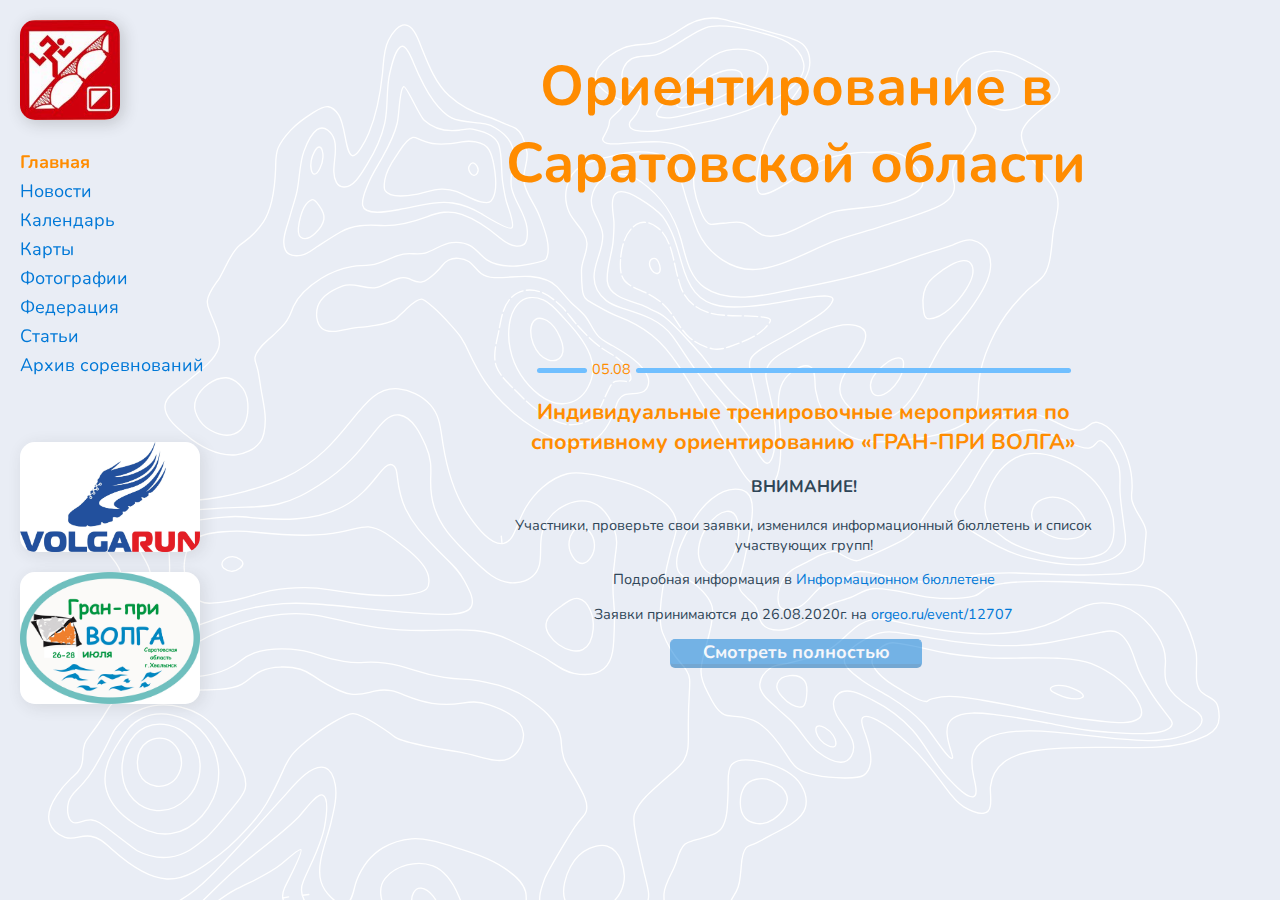
==== commit 4dab88bb: "Правки верстки" ====
--- a/index.html
+++ b/index.html
@@ -1,1017 +1,1162 @@
-
 <html lang="ru_RU">
-<head>
-	<meta charset="UTF-8">
-	
-	
-	<meta name="description" content="Официальный сайт по спортивному ориентированию в г.Саратове и Саратовской области">
-        
-	<meta name="keywords" content="спорт, Саратов, Саратовская, область, Саратовский, край, СФСО, федерация, спортивного, ориентирования, новости, соревнования, ранги, спортивные, карты, клубы, ориентировщики">
-
-
-	<meta property="og:locale" content="ru_RU">
-	<meta property="og:type" content="article">
-	<meta property="og:title" content="◪ Ориентирование в Саратовской области ◪">
-	<meta property="og:description" content="Официальный сайт по спортивному ориентированию в г.Саратове и Саратовской области">
-	<meta property="og:image" content="https://yakser.github.io/o-saratov.narod/files/favicon.png">
-	<meta property="og:url" content="https://yakser.github.io/o-saratov.narod/">
-	<meta property="og:site_name" content="Саратовское ориентирование">
-
-
-	<meta name="twitter:card" content="summary">
-	<meta name="twitter:site" content="Sergey Yaksanov">
-	<meta name="twitter:title" content="◪ Ориентирование в Саратовской области ◪">
-	<meta name="twitter:description" content="Официальный сайт по спортивному ориентированию в г.Саратове и Саратовской области">
-	<meta name="twitter:image" content="https://yakser.github.io/o-saratov.narod/files/favicon.png">
-
-	<link rel="icon" href="files/favicon.png" type="image/png">
-	<link href="https://fonts.googleapis.com/css2?family=Nunito:wght@400;700&display=swap" rel="stylesheet">
-	<link href="https://fonts.googleapis.com/css2?family=Montserrat+Alternates:wght@400;700&display=swap" rel="stylesheet">
-	<link rel="stylesheet" href="./style.css" type="text/css">
-	
-	<title>Саратовское ориентирование</title>
-
-</head>
-
-		
-<body>
-	<div class="wrapper">
-		<aside>
-		
-		    <nav>
-		      <ul class="main-menu">
-		        <li><a href="#intro" class="menu-item active">Главная</a></li>
-
-		        <li><a href="#" class="menu-item">Новости</a></li>
-		        <li><a href="./source/kalendar_2020_saratov.pdf" class="menu-item calendar" target="blank">
-		        	Календарь</a></li>
-		        <li><a href="#" class="menu-item">Карты</a></li>
-		        <li><a href="#" class="menu-item">Фотографии</a></li>
-		        <li><a href="#" class="menu-item">Федерация</a></li>
-		        <li><a href="#" class="menu-item">Статьи</a></li>
-		        <li><a href="#" class="menu-item">Архив соревнований</a></li>
-		      </ul>
-		    </nav>
-
-		    <div class="ads">
-		    	<a href="#"><img src="img/vr.jpg" alt="Volgarun"></a>
-		     	<a href="#"><img src="img/volga19_logo.jpg" alt="Гран-при Волга"></a>
-		     	<a href="https://vk.com/orienteering_memes" target="blank"><img src="img/orienteering-memes.jpg" alt="Orienteering Memes"></a>
-		    </div>
-
-		</aside>
-
-		<main id="main">
-	  	
-		
-		<!--### 
+  <head>
+    <meta charset="UTF-8" />
+
+    <meta
+      name="description"
+      content="Официальный сайт по спортивному ориентированию в г.Саратове и Саратовской области"
+    />
+
+    <meta
+      name="keywords"
+      content="спорт, Саратов, Саратовская, область, Саратовский, край, СФСО, федерация, спортивного, ориентирования, новости, соревнования, ранги, спортивные, карты, клубы, ориентировщики"
+    />
+
+    <meta property="og:locale" content="ru_RU" />
+    <meta property="og:type" content="article" />
+    <meta
+      property="og:title"
+      content="◪ Ориентирование в Саратовской области ◪"
+    />
+    <meta
+      property="og:description"
+      content="Официальный сайт по спортивному ориентированию в г.Саратове и Саратовской области"
+    />
+    <meta
+      property="og:image"
+      content="https://yakser.github.io/o-saratov.narod/files/favicon.png"
+    />
+    <meta
+      property="og:url"
+      content="https://yakser.github.io/o-saratov.narod/"
+    />
+    <meta property="og:site_name" content="Саратовское ориентирование" />
+
+    <meta name="twitter:card" content="summary" />
+    <meta name="twitter:site" content="Sergey Yaksanov" />
+    <meta
+      name="twitter:title"
+      content="◪ Ориентирование в Саратовской области ◪"
+    />
+    <meta
+      name="twitter:description"
+      content="Официальный сайт по спортивному ориентированию в г.Саратове и Саратовской области"
+    />
+    <meta
+      name="twitter:image"
+      content="https://yakser.github.io/o-saratov.narod/files/favicon.png"
+    />
+
+    <link rel="icon" href="files/favicon.png" type="image/png" />
+    <link
+      href="https://fonts.googleapis.com/css2?family=Nunito:wght@400;700&display=swap"
+      rel="stylesheet"
+    />
+    <link
+      href="https://fonts.googleapis.com/css2?family=Montserrat+Alternates:wght@400;700&display=swap"
+      rel="stylesheet"
+    />
+    <link rel="stylesheet" href="./style.css" type="text/css" />
+
+    <title>Саратовское ориентирование</title>
+  </head>
+
+  <body>
+    <div class="wrapper">
+      <aside>
+        <img src="img/logo.jpg" alt="" class="logo" />
+        <nav>
+          <ul class="main-menu">
+            <li><a href="#intro" class="menu-item active">Главная</a></li>
+
+            <li><a href="#" class="menu-item">Новости</a></li>
+            <li>
+              <a
+                href="./source/kalendar_2020_saratov.pdf"
+                class="menu-item calendar"
+                target="blank"
+              >
+                Календарь</a
+              >
+            </li>
+            <li><a href="#" class="menu-item">Карты</a></li>
+            <li><a href="#" class="menu-item">Фотографии</a></li>
+            <li><a href="#" class="menu-item">Федерация</a></li>
+            <li><a href="#" class="menu-item">Статьи</a></li>
+            <li><a href="#" class="menu-item">Архив соревнований</a></li>
+          </ul>
+        </nav>
+
+        <div class="ads">
+          <a href="#"><img src="img/vr.jpg" alt="Volgarun" /></a>
+          <a href="#"
+            ><img src="img/volga19_logo.jpg" alt="Гран-при Волга"
+          /></a>
+          <!--<a href="https://vk.com/orienteering_memes" target="blank"><img src="img/orienteering-memes.jpg" alt="Orienteering Memes"></a>-->
+        </div>
+      </aside>
+
+      <main id="main">
+        <!--###
 			INTRO
 		###-->
-		<div class="block intro" id="intro">
-			<h1>Ориентирование в Саратовской области</h1>
-
-			<div class="slider">
-				
-				<div class="slider-line">
-
-					<div class="slider-block">
-						
-						<span id="view-full">Смотреть полностью</span>
-						<div class="slider-hints" style="display: none;"></div>
-					</div>
-
-					<div class="slider-block">
-
-						<img src="img/control-point-winter.png" alt="Контрольный пункт">
-						<div class="slider-hints">
-							<p>Зимние соревнования на Базе Динамо</p>
-						</div>
-
-					</div>
-
-					<div class="slider-block">
-
-						<img src="img/khavlynsk-sergey-yaksanov1.png" alt="">
-
-						<div class="slider-hints">
-							<p>Сергей Яксанов</p>
-							<a href="https://www.instagram.com/y4kser/"><img src="files/inst-icon.png" alt="Sergey Yaksanov"></a>
-							<a href="https://vk.com/yakser"><img src="files/vk-icon.png" alt="Sergey Yaksanov"></a>
-
-						</div>
-
-					</div>
-					<div class="slider-block">
-						<img src="img/compass-and-map.png" alt="Компас и карта">
-						<div class="slider-hints">
-							<p>Атаевка</p>
-						</div>
-					</div>
-
-				</div>
-				<span class="slider-btns" id="slider-left"></span>
-				<span class="slider-btns" id="slider-right"></span>
-	
-			</div>	
-		</div>
-		<!--### 
+        <div class="block intro" id="intro">
+          <h1>Ориентирование в Саратовской области</h1>
+
+          <div class="slider">
+            <div class="slider-line">
+              <div class="slider-block">
+                <span id="view-full">Смотреть полностью</span>
+                <div class="slider-hints" style="display: none"></div>
+              </div>
+
+              <div class="slider-block">
+                <img
+                  src="img/control-point-winter.png"
+                  alt="Контрольный пункт"
+                />
+                <div class="slider-hints">
+                  <p>Зимние соревнования на Базе Динамо</p>
+                </div>
+              </div>
+
+              <div class="slider-block">
+                <img src="img/khavlynsk-sergey-yaksanov1.png" alt="" />
+
+                <div class="slider-hints">
+                  <p>Сергей Яксанов</p>
+                  <a href="https://www.instagram.com/y4kser/"
+                    ><img src="files/inst-icon.png" alt="Sergey Yaksanov"
+                  /></a>
+                  <a href="https://vk.com/yakser"
+                    ><img src="files/vk-icon.png" alt="Sergey Yaksanov"
+                  /></a>
+                </div>
+              </div>
+              <div class="slider-block">
+                <img src="img/compass-and-map.png" alt="Компас и карта" />
+                <div class="slider-hints">
+                  <p>Атаевка</p>
+                </div>
+              </div>
+            </div>
+            <span class="slider-btns" id="slider-left"></span>
+            <span class="slider-btns" id="slider-right"></span>
+          </div>
+        </div>
+        <!--###
 			/INTRO END
 		###-->
 
-		<!--### 
+        <!--###
 			NEWS LIST
 		###-->
-		
-		<div class="block news" id="news">
-
-			
-			<div class="header">
-				<h2>Новости</h2>
-			</div>
-		
-
-		  	<article>
-
-					<time datetime="2020-08-05">05.08</time>
-					<h2 class="article-header">
-						Индивидуальные тренировочные 
-						мероприятия по спортивному ориентированию
-						«ГРАН-ПРИ ВОЛГА»
-					</h2>
-					<div class="article-content">
-						
-		                                    <h3>ВНИМАНИЕ!</h3>
-		                                    <p>
-		                                        Участники, проверьте свои заявки, изменился информационный бюллетень и список участвующих групп!
-		                                    </p>
-						    <p>Подробная информация в
-							 	<a href="../events/2020/Byulleten_1-2_Khvalynsk.pdf" target="_blank">
-					 				Информационном бюллетене
-					 			</a>
-					 		</p>
-							<p>
-								Заявки принимаются до 26.08.2020г. на 
-						 		<a href="https://orgeo.ru/event/12707" target="_blank">
-						 			orgeo.ru/event/12707
-						 		</a>
-							</p>
-					 		
-						
-					</div>
-
-				</article>
-
-				<article>
-
-					<time datetime="2020-06-18">18.06</time>
-					<h2 class="article-header">
-						Индивидуальные тренировочные
-						 старты в г. Хвалынск 26,27 и 28.06.
-					</h2>
-					<div class="article-content">
-						
-		                                         
-						    <p>
-							 	<a href="http://o-saratov.narod.ru/events/2020/splity_kross-vybor_26_ijunja_2020.htm" target="_blank">
-					 				Сплиты 26.06.2020.
-					 			</a>
-							</p>
-							<p>
-					 			<a href="http://o-saratov.narod.ru/events/2020/
-					 			splity_kross-klassika_27.06.2020.htm" target="_blank">
-					 				Сплиты 27.06.2020.
-					 			</a>
-							</p>
-							<p>
-					 			<a href="http://o-saratov.narod.ru/events/2020/
-					 			splity_kross-klassika_28.06.2020.htm" target="_blank">
-					 				Сплиты 28.06.2020.
-					 			</a>
-					 		</p>
-							<p>
-								Заявки принимаются до 26.08.2020г. на 
-						 		<a href="https://orgeo.ru/event/12821" target="_blank">
-						 			orgeo.ru/event/12821
-						 		</a>
-							</p>
-					 		
-						
-					</div>
-
-				</article>
-				<article>
-
-					<time datetime="2020-05-08">08.05</time>
-					<h2 class="article-header">
-						Поздравляем Афанасьеву Ирину с присвоением звания МС
-					</h2>
-					<div class="article-content">
-						
-		         
-		                    <h3>Приказ № 32 нг, от 30 апреля 2020 г.</h3>         
-							<img src="img/afanaseva_i..jpg" alt="Ирина Афанасьева">
-						
-
-					</div>
-
-				</article>
-				<article>
-
-					<time datetime="2020-08-05">05.08</time>
-					<h2 class="article-header">
-						Весенний старт по спортивному ориентированию
-					</h2>
-					<div class="article-content">
-						
-                            <h3>Весенний старт переносится на более поздний срок.Следите за новостями!</h3>
-                            <p>Подробная информация в
-							 	<a href="../events/2020/Byulleten_1-2_Khvalynsk.pdf" target="_blank">
-					 				Информационном бюллетене
-					 			</a>
-					 		</p>
-							<p>
-								Заявки принимаются до 16.00 ч. 13.03.2020г. на 
-						 		<a href="https://orgeo.ru/event/12411" target="_blank">
-						 			orgeo.ru/event/12411
-						 		</a>
-							</p>
-					 		
-						
-					</div>
-
-				</article>
-				<article>
-
-					<time datetime="2020-08-05">05.08</time>
-					<h2 class="article-header">
-						Индивидуальные тренировочные 
-						мероприятия по спортивному ориентированию
-						«ГРАН-ПРИ ВОЛГА»
-					</h2>
-					<div class="article-content">
-						
-		                                    <h3>ВНИМАНИЕ!</h3>
-		                                    <p>
-		                                        Участники, проверьте свои заявки, изменился информационный бюллетень и список участвующих групп!
-		                                    </p>
-						    <p>Подробная информация в
-							 	<a href="../events/2020/Byulleten_1-2_Khvalynsk.pdf" target="_blank">
-					 				Информационном бюллетене
-					 			</a>
-					 		</p>
-							<p>
-								Заявки принимаются до 26.08.2020г. на 
-						 		<a href="https://orgeo.ru/event/12707" target="_blank">
-						 			orgeo.ru/event/12707
-						 		</a>
-							</p>
-					 		
-					
-					</div>
-
-				</article>
-				<article>
-
-					<time datetime="2020-08-05">05.08</time>
-					<h2 class="article-header">
-						Индивидуальные тренировочные 
-						мероприятия по спортивному ориентированию
-						«ГРАН-ПРИ ВОЛГА»
-					</h2>
-					<div class="article-content">
-						
-		                                    <h3>ВНИМАНИЕ!</h3>
-		                                    <p>
-		                                        Участники, проверьте свои заявки, изменился информационный бюллетень и список участвующих групп!
-		                                    </p>
-						    <p>Подробная информация в
-							 	<a href="../events/2020/Byulleten_1-2_Khvalynsk.pdf" target="_blank">
-					 				Информационном бюллетене
-					 			</a>
-					 		</p>
-							<p>
-								Заявки принимаются до 26.08.2020г. на 
-						 		<a href="https://orgeo.ru/event/12707" target="_blank">
-						 			orgeo.ru/event/12707
-						 		</a>
-							</p>
-					 		
-					
-					</div>
-
-				</article>
-			</div>
-	    <!--###
+
+        <div class="block news" id="news">
+          <div class="header">
+            <h2>Новости</h2>
+          </div>
+
+          <article>
+            <time datetime="2020-08-05">05.08</time>
+            <h2 class="article-header">
+              Индивидуальные тренировочные мероприятия по спортивному
+              ориентированию «ГРАН-ПРИ ВОЛГА»
+            </h2>
+            <div class="article-content">
+              <h3>ВНИМАНИЕ!</h3>
+              <p>
+                Участники, проверьте свои заявки, изменился информационный
+                бюллетень и список участвующих групп!
+              </p>
+              <p>
+                Подробная информация в
+                <a
+                  href="../events/2020/Byulleten_1-2_Khvalynsk.pdf"
+                  target="_blank"
+                >
+                  Информационном бюллетене
+                </a>
+              </p>
+              <p>
+                Заявки принимаются до 26.08.2020г. на
+                <a href="https://orgeo.ru/event/12707" target="_blank">
+                  orgeo.ru/event/12707
+                </a>
+              </p>
+            </div>
+          </article>
+
+          <article>
+            <time datetime="2020-06-18">18.06</time>
+            <h2 class="article-header">
+              Индивидуальные тренировочные старты в г. Хвалынск 26,27 и 28.06.
+            </h2>
+            <div class="article-content">
+              <p>
+                <a
+                  href="http://o-saratov.narod.ru/events/2020/splity_kross-vybor_26_ijunja_2020.htm"
+                  target="_blank"
+                >
+                  Сплиты 26.06.2020.
+                </a>
+              </p>
+              <p>
+                <a
+                  href="http://o-saratov.narod.ru/events/2020/
+					 			splity_kross-klassika_27.06.2020.htm"
+                  target="_blank"
+                >
+                  Сплиты 27.06.2020.
+                </a>
+              </p>
+              <p>
+                <a
+                  href="http://o-saratov.narod.ru/events/2020/
+					 			splity_kross-klassika_28.06.2020.htm"
+                  target="_blank"
+                >
+                  Сплиты 28.06.2020.
+                </a>
+              </p>
+              <p>
+                Заявки принимаются до 26.08.2020г. на
+                <a href="https://orgeo.ru/event/12821" target="_blank">
+                  orgeo.ru/event/12821
+                </a>
+              </p>
+            </div>
+          </article>
+          <article>
+            <time datetime="2020-05-08">08.05</time>
+            <h2 class="article-header">
+              Поздравляем Афанасьеву Ирину с присвоением звания МС
+            </h2>
+            <div class="article-content">
+              <h3>Приказ № 32 нг, от 30 апреля 2020 г.</h3>
+              <img src="img/afanaseva_i..jpg" alt="Ирина Афанасьева" />
+            </div>
+          </article>
+          <article>
+            <time datetime="2020-08-05">05.08</time>
+            <h2 class="article-header">
+              Весенний старт по спортивному ориентированию
+            </h2>
+            <div class="article-content">
+              <h3>
+                Весенний старт переносится на более поздний срок.Следите за
+                новостями!
+              </h3>
+              <p>
+                Подробная информация в
+                <a
+                  href="../events/2020/Byulleten_1-2_Khvalynsk.pdf"
+                  target="_blank"
+                >
+                  Информационном бюллетене
+                </a>
+              </p>
+              <p>
+                Заявки принимаются до 16.00 ч. 13.03.2020г. на
+                <a href="https://orgeo.ru/event/12411" target="_blank">
+                  orgeo.ru/event/12411
+                </a>
+              </p>
+            </div>
+          </article>
+          <article>
+            <time datetime="2020-08-05">05.08</time>
+            <h2 class="article-header">
+              Индивидуальные тренировочные мероприятия по спортивному
+              ориентированию «ГРАН-ПРИ ВОЛГА»
+            </h2>
+            <div class="article-content">
+              <h3>ВНИМАНИЕ!</h3>
+              <p>
+                Участники, проверьте свои заявки, изменился информационный
+                бюллетень и список участвующих групп!
+              </p>
+              <p>
+                Подробная информация в
+                <a
+                  href="../events/2020/Byulleten_1-2_Khvalynsk.pdf"
+                  target="_blank"
+                >
+                  Информационном бюллетене
+                </a>
+              </p>
+              <p>
+                Заявки принимаются до 26.08.2020г. на
+                <a href="https://orgeo.ru/event/12707" target="_blank">
+                  orgeo.ru/event/12707
+                </a>
+              </p>
+            </div>
+          </article>
+          <article>
+            <time datetime="2020-08-05">05.08</time>
+            <h2 class="article-header">
+              Индивидуальные тренировочные мероприятия по спортивному
+              ориентированию «ГРАН-ПРИ ВОЛГА»
+            </h2>
+            <div class="article-content">
+              <h3>ВНИМАНИЕ!</h3>
+              <p>
+                Участники, проверьте свои заявки, изменился информационный
+                бюллетень и список участвующих групп!
+              </p>
+              <p>
+                Подробная информация в
+                <a
+                  href="../events/2020/Byulleten_1-2_Khvalynsk.pdf"
+                  target="_blank"
+                >
+                  Информационном бюллетене
+                </a>
+              </p>
+              <p>
+                Заявки принимаются до 26.08.2020г. на
+                <a href="https://orgeo.ru/event/12707" target="_blank">
+                  orgeo.ru/event/12707
+                </a>
+              </p>
+            </div>
+          </article>
+        </div>
+        <!--###
 	     	/NEWS LIST END
 	    ###-->
 
-
-		<!-- CALENDAR -->
-		<div class="block calend"></div>
-		
-
- 		<!--###
+        <!-- CALENDAR -->
+        <div class="block calend"></div>
+
+        <!--###
 	     	MAPS BLOCK
 	    ###-->
-			<div class="block maps">
-				<div class="maps__body">
-					<div class="header"><h2>Карты</h2></div>
-					<div class="location-columns">
-						<div class="location-block">
-							<h3>г.Саратов и окрестности:</h3>
-							<ul class="locations-list">
-								<li><a href="#" class="map-location">Лесопарк "Кумысная поляна"</a></li>
-								<li><a href="#" class="map-location">Парки г.Саратова</a></li>
-								<li><a href="#" class="map-location">Парк "Лесной" г.Энгельс</a></li>
-							</ul>
-						</div>
-						<div class="location-block">
-							<h3>Саратовская область:</h3>
-							<ul class="locations-list">
-								<li><a href="#" class="map-location">Базарный Карабулак</a></li>
-								<li><a href="#" class="map-location">Балаково</a></li>
-								<li><a href="#" class="map-location">Балашов</a></li>
-								<li><a href="#" class="map-location">Буркин Буерак</a></li>
-								<li><a href="#" class="map-location">Воскресенское</a></li>
-								<li><a href="#" class="map-location">Ивановский</a></li>
-								<li><a href="#" class="map-location">Идолга</a></li>
-								<li><a href="#" class="map-location">Колотов Буерак</a></li>
-								<li><a href="#" class="map-location">Красный Октябрь</a></li>
-								<li><a href="#" class="map-location">Красный Текстильщик</a></li>
-								<li><a href="#" class="map-location">Луганское</a></li>
-								<li><a href="#" class="map-location">Озёрки</a></li>
-								<li><a href="#" class="map-location">Терса</a></li>
-								<li><a href="#" class="map-location">Урицкое</a></li>
-								<li><a href="#" class="map-location">Хвалынск</a></li>
-								<li><a href="#" class="map-location">Широкий Буерак</a></li>
-								<li><a href="#" class="map-location">Разное</a></li>
-							</ul>
-						</div>
-
-						
-					</div>
-					<p> <mark>Внимание!</mark>
-						По вопросам приобретения спортивных карты обращайтесь в СФСО.
-						Спорткарты Саратовской области были предоставлены Деевым Сергеем. Представленный список карт далеко не полный!
-					</p>
-				</div>
-
-				<button class="back-button" type="button">Назад</button>
-				
-				<div class="map-block">
-					
-					<h3 class="map-header">Лесопарк "Кумысная поляна"</h3>
-					<ul class="maps-list">
-						
-						<li class="map">
-							<img src="img/maps/1991_1-4dachnaya.jpg" alt="" class="map__pic">
-							<div class="map__description">
-								<div class="map__view-btn">
-									<a href="img/maps/1991_1-4dachnaya.jpg" target="blank">Открыть</a>
-								</div>
-								<div class="map__place">
-									1-4 Дачные
-								</div>
-								<div class="map__scale">
-									Масштаб: <mark>1:10000</mark>
-								</div>
-								<div class="map__contour-interval">
-									Сечение рельефа: <mark>5м</mark>
-								</div>
-								<div class="map__date">
-									Год выпуска: <mark>1991</mark>
-								</div>
-								<div class="map__authors">
-									Составители: <mark>Ачкасов Г., Деев С., Постнов Д., Жбанчик В., Борисов В., Анциферов А.
-									Инспектор: Солдаткин С.</mark>
-								</div>
-								
-							</div>
-						</li>
-
-						<li class="map">
-							<img src="img/maps/1999_nest_big.jpg" alt="" class="map__pic">
-							<div class="map__description">
-								<div class="map__view-btn">
-									<a href="img/maps/1999_nest_big.jpg" target="blank">Открыть</a>
-								</div>
-								<div class="map__place">
-									3-9 дачные (Нестыкующиеся просеки)
-								</div>
-								<div class="map__scale">
-									Масштаб: <mark>1:10000</mark>
-								</div>
-								<div class="map__contour-interval">
-									Сечение рельефа: <mark>5м</mark>
-								</div>
-								<div class="map__date">
-									Год выпуска: <mark>1999</mark>
-								</div>
-								<div class="map__authors">
-									Составители: <mark>Аверьянов А., Аверьянов С., Сафронов В.А., Афонина С.А., Хохлов К., Нефёдов И</mark>
-								</div>
-								
-							</div>
-						</li>
-
-						<li class="map">
-							<img src="img/maps/2002_svetoch_big.jpg" alt="" class="map__pic">
-							<div class="map__description">
-								<div class="map__view-btn">
-									<a href="img/maps/2002_svetoch_big.jpg" target="blank">Открыть</a>
-								</div>
-								<div class="map__place">
-									10-я дачная
-								</div>
-								<div class="map__scale">
-									Масштаб: <mark>1:10000</mark>
-								</div>
-								<div class="map__contour-interval">
-									Сечение рельефа: <mark>5м</mark>
-								</div>
-								<div class="map__date">
-									Год выпуска: <mark>2002</mark>
-								</div>
-								<div class="map__authors">
-									Составители: <mark>Деев С., Семёнов А., Солдаткин С.</mark>
-								</div>
-								
-							</div>
-						</li>
-
-						<li class="map">
-							<img src="img/maps/2001_svetoch_big.jpg" alt="" class="map__pic">
-							<div class="map__description">
-								<div class="map__view-btn">
-									<a href="img/maps/2001_svetoch_big.jpg" target="blank">Открыть</a>
-								</div>
-								<div class="map__place">
-									Малая Кумысная поляна
-								</div>
-								<div class="map__scale">
-									Масштаб: <mark>1:10000</mark>
-								</div>
-								<div class="map__contour-interval">
-									Сечение рельефа: <mark>2,5м</mark>
-								</div>
-								<div class="map__date">
-									Год выпуска: <mark>2001</mark>
-								</div>
-								<div class="map__authors">
-									Составители: <mark>Аверьянов А.В., Шаруев В.Н.</mark>
-								</div>
-								
-							</div>
-						</li>
-
-						<li class="map">
-							<img src="img/maps/1999_malin_big.jpg" alt="" class="map__pic">
-							<div class="map__description">
-								<div class="map__view-btn">
-									<a href="img/maps/1999_malin_big.jpg" target="blank">Открыть</a>
-								</div>
-								<div class="map__place">
-									Малиновый родник
-								</div>
-								<div class="map__scale">
-									Масштаб: <mark>1:15000</mark>
-								</div>
-								<div class="map__contour-interval">
-									Сечение рельефа: <mark>5м</mark>
-								</div>
-								<div class="map__date">
-									Год выпуска: <mark>1999</mark>
-								</div>
-								<div class="map__authors">
-									Составители: <mark>Деев С., Семёнов А., Солдаткин С.</mark>
-								</div>
-								
-							</div>
-						</li>
-
-						
-						<li class="map">
-							<img src="img/maps/1992_socol_big.jpg" alt="" class="map__pic">
-							<div class="map__description">
-								<div class="map__view-btn">
-									<a href="img/maps/1992_socol_big.jpg" target="blank">Открыть</a>
-								</div>
-								<div class="map__place">
-									п.Сокол
-								</div>
-								<div class="map__scale">
-									Масштаб: <mark>1:15000</mark>
-								</div>
-								<div class="map__contour-interval">
-									Сечение рельефа: <mark>5м</mark>
-								</div>
-								<div class="map__date">
-									Год выпуска: <mark>1992</mark>
-								</div>
-								<div class="map__authors">
-									Составители: <mark>Жбанчик В.</mark>
-								</div>
-								
-							</div>
-						</li>
-
-						<li class="map">
-							<img src="img/maps/1999_Svetoch_big.jpg" alt="" class="map__pic">
-							<div class="map__description">
-								<div class="map__view-btn">
-									<a href="img/maps/1999_Svetoch_big.jpg" target="blank">Открыть</a>
-								</div>
-								<div class="map__place">
-									Цементный столбик
-								</div>
-								<div class="map__scale">
-									Масштаб: <mark>1:10000</mark>
-								</div>
-								<div class="map__contour-interval">
-									Сечение рельефа: <mark>5м</mark>
-								</div>
-								<div class="map__date">
-									Год выпуска: <mark>1999</mark>
-								</div>
-								<div class="map__authors">
-									Составители: <mark>Аверьянов А.В.</mark>
-								</div>
-								
-							</div>
-						</li>
-
-						
-						<li class="map">
-							<img src="img/maps/KOROLIKOV_SAD_BIG.jpg" alt="" class="map__pic">
-							<div class="map__description">
-								<div class="map__view-btn">
-									<a href="img/maps/KOROLIKOV_SAD_BIG.jpg" target="blank">Открыть</a>
-								</div>
-								<div class="map__place">
-									Корольков сад Спорткарта №18
-								</div>
-								<div class="map__scale">
-									Масштаб: <mark>1:15000</mark>
-								</div>
-								<div class="map__contour-interval">
-									Сечение рельефа: <mark>5м</mark>
-								</div>
-								<div class="map__date">
-									Год выпуска: <mark>?</mark>
-								</div>
-								<div class="map__authors">
-									Составители: <mark>?</mark>
-								</div>
-								
-							</div>
-						</li>
-
-
-					</ul>
-
-				</div>
-
-
-				<div class="map-block">
-					<h3 class="map-header">Парки г.Саратова</h3>
-					<ul class="maps-list">
-						
-						<li class="map">
-							<img src="img/maps/2002_gor_park_big.gif" alt="" class="map__pic">
-							<div class="map__description">
-								<div class="map__view-btn">
-									<a href="img/maps/2002_gor_park_big.gif" target="blank">Открыть</a>
-								</div>
-								<div class="map__place">
-									Городской парк
-								</div>
-								<div class="map__scale">
-									Масштаб: <mark>1:3000</mark>
-								</div>
-								<div class="map__contour-interval">
-									Сечение рельефа: <mark>1,5м</mark>
-								</div>
-								<div class="map__date">
-									Год выпуска: <mark>2002</mark>
-								</div>
-								<div class="map__authors">
-									Составители: <mark>Аверьянов А.В.</mark>
-								</div>
-								
-							</div>
-						</li>
-
-						<li class="map">
-							<img src="img/maps/2000_starry_big.jpg" alt="" class="map__pic">
-							<div class="map__description">
-								<div class="map__view-btn">
-									<a href="img/maps/2000_starry_big.jpg" target="blank">Открыть</a>
-								</div>
-								<div class="map__place">
-									Звёздный
-								</div>
-								<div class="map__scale">
-									Масштаб: <mark>1:4000</mark>
-								</div>
-								<div class="map__contour-interval">
-									Сечение рельефа: <mark>3м</mark>
-								</div>
-								<div class="map__date">
-									Год выпуска: <mark>2000</mark>
-								</div>
-								<div class="map__authors">
-									Составители: <mark>Аверьянов А.В., Филлипов П., Хохлов К.</mark>
-								</div>
-								
-							</div>
-						</li>
-
-						<li class="map">
-							<img src="img/maps/2002_quay_big.jpg" alt="" class="map__pic">
-							<div class="map__description">
-								<div class="map__view-btn">
-									<a href="img/maps/2002_quay_big.jpg" target="blank">Открыть</a>
-								</div>
-								<div class="map__place">
-									Набережная Космонавтов
-								</div>
-								<div class="map__scale">
-									Масштаб: <mark>1:3000</mark>
-								</div>
-								<div class="map__contour-interval">
-									Сечение рельефа: <mark>2м</mark>
-								</div>
-								<div class="map__date">
-									Год выпуска: <mark>2002</mark>
-								</div>
-								<div class="map__authors">
-									Составители: <mark>Аверьянов А.В.</mark>
-								</div>
-								
-							</div>
-						</li>
-
-					
-						<li class="map">
-							<img src="img/maps/2002_school75_n_big.jpg" alt="" class="map__pic">
-							<div class="map__description">
-								<div class="map__view-btn">
-									<a href="img/maps/2002_school75_n_big.jpg" target="blank">Открыть</a>
-								</div>
-								<div class="map__place">
-									Средняя школа №75
-									Северная часть
-								</div>
-								<div class="map__scale">
-									Масштаб: <mark>1:2000</mark>
-								</div>
-								<div class="map__contour-interval">
-									Сечение рельефа: <mark>2,5м</mark>
-								</div>
-								<div class="map__date">
-									Год выпуска: <mark>2002</mark>
-								</div>
-								<div class="map__authors">
-									Составители: <mark>Деев С.</mark>
-								</div>
-								
-							</div>
-						</li>
-
-						<li class="map">
-							<img src="img/maps/2002_school75_s_big.jpg" alt="" class="map__pic">
-							<div class="map__description">
-								<div class="map__view-btn">
-									<a href="img/maps/2002_school75_s_big.jpg" target="blank">Открыть</a>
-								</div>
-								<div class="map__place">
-									Средняя школа № 75
-									
-									Южная часть
-								</div>
-								<div class="map__scale">
-									Масштаб: <mark>1:2000</mark>
-								</div>
-								<div class="map__contour-interval">
-									Сечение рельефа: <mark>2,5м</mark>
-								</div>
-								<div class="map__date">
-									Год выпуска: <mark>2002</mark>
-								</div>
-								<div class="map__authors">
-									Составители: <mark>Деев С.</mark>
-								</div>
-								
-							</div>
-						</li>
-
-					</ul>
-
-				</div>
-
-
-				<div class="map-block">
-					<h3 class="map-header">Парк "Лесной" г.Энгельс</h3>
-					<ul class="maps-list">
-						
-						<li class="map">
-							<img src="img/maps/LESNOY_98_1_BIG.jpg" alt="" class="map__pic">
-							<div class="map__description">
-								<div class="map__view-btn">
-									<a href="img/maps/LESNOY_98_1_BIG.jpg" target="blank">Открыть</a>
-								</div>
-								<div class="map__place">
-									Городской парк
-								</div>
-								<div class="map__scale">
-									Масштаб: <mark>1:15000</mark>
-								</div>
-								<div class="map__contour-interval">
-									Сечение рельефа: <mark>2м</mark>
-								</div>
-								<div class="map__date">
-									Год выпуска: <mark>1998</mark>
-								</div>
-								<div class="map__authors">
-									Составители: <mark>Грачёв В., Деев С., Солдаткин С. (1997-1998); Сафронов В.А., Перехвальский С., Михайловас А. (до 1997)</mark>
-								</div>
-								
-							</div>
-						</li>
-					</ul>
-
-				</div>
-
-				
-				
-
-				<div class="map-block empty-map-block">
-					<h2>Упс...</h2>
-					<p>Тут пока что пусто</p>
-				</div>
-				
-
-
-			</div>
-
-
-
-
-			
-
-
-		<!--###
+        <div class="block maps">
+          <div class="maps__body">
+            <div class="header"><h2>Карты</h2></div>
+            <div class="location-columns">
+              <div class="location-block">
+                <h3>г.Саратов и окрестности:</h3>
+                <ul class="locations-list">
+                  <li>
+                    <a href="#" class="map-location"
+                      >Лесопарк "Кумысная поляна"</a
+                    >
+                  </li>
+                  <li><a href="#" class="map-location">Парки г.Саратова</a></li>
+                  <li>
+                    <a href="#" class="map-location">Парк "Лесной" г.Энгельс</a>
+                  </li>
+                </ul>
+              </div>
+              <div class="location-block">
+                <h3>Саратовская область:</h3>
+                <ul class="locations-list">
+                  <li>
+                    <a href="#" class="map-location">Базарный Карабулак</a>
+                  </li>
+                  <li><a href="#" class="map-location">Балаково</a></li>
+                  <li><a href="#" class="map-location">Балашов</a></li>
+                  <li><a href="#" class="map-location">Буркин Буерак</a></li>
+                  <li><a href="#" class="map-location">Воскресенское</a></li>
+                  <li><a href="#" class="map-location">Ивановский</a></li>
+                  <li><a href="#" class="map-location">Идолга</a></li>
+                  <li><a href="#" class="map-location">Колотов Буерак</a></li>
+                  <li><a href="#" class="map-location">Красный Октябрь</a></li>
+                  <li>
+                    <a href="#" class="map-location">Красный Текстильщик</a>
+                  </li>
+                  <li><a href="#" class="map-location">Луганское</a></li>
+                  <li><a href="#" class="map-location">Озёрки</a></li>
+                  <li><a href="#" class="map-location">Терса</a></li>
+                  <li><a href="#" class="map-location">Урицкое</a></li>
+                  <li><a href="#" class="map-location">Хвалынск</a></li>
+                  <li><a href="#" class="map-location">Широкий Буерак</a></li>
+                  <li><a href="#" class="map-location">Разное</a></li>
+                </ul>
+              </div>
+            </div>
+            <p>
+              <mark>Внимание!</mark>
+              По вопросам приобретения спортивных карты обращайтесь в СФСО.
+              Спорткарты Саратовской области были предоставлены Деевым Сергеем.
+              Представленный список карт далеко не полный!
+            </p>
+          </div>
+
+          <button class="back-button" type="button">Назад</button>
+
+          <div class="map-block">
+            <h3 class="map-header">Лесопарк "Кумысная поляна"</h3>
+            <ul class="maps-list">
+              <li class="map">
+                <img
+                  src="img/maps/1991_1-4dachnaya.jpg"
+                  alt=""
+                  class="map__pic"
+                />
+                <div class="map__description">
+                  <div class="map__view-btn">
+                    <a href="img/maps/1991_1-4dachnaya.jpg" target="blank"
+                      >Открыть</a
+                    >
+                  </div>
+                  <div class="map__place">1-4 Дачные</div>
+                  <div class="map__scale">Масштаб: <mark>1:10000</mark></div>
+                  <div class="map__contour-interval">
+                    Сечение рельефа: <mark>5м</mark>
+                  </div>
+                  <div class="map__date">Год выпуска: <mark>1991</mark></div>
+                  <div class="map__authors">
+                    Составители:
+                    <mark
+                      >Ачкасов Г., Деев С., Постнов Д., Жбанчик В., Борисов В.,
+                      Анциферов А. Инспектор: Солдаткин С.</mark
+                    >
+                  </div>
+                </div>
+              </li>
+
+              <li class="map">
+                <img src="img/maps/1999_nest_big.jpg" alt="" class="map__pic" />
+                <div class="map__description">
+                  <div class="map__view-btn">
+                    <a href="img/maps/1999_nest_big.jpg" target="blank"
+                      >Открыть</a
+                    >
+                  </div>
+                  <div class="map__place">
+                    3-9 дачные (Нестыкующиеся просеки)
+                  </div>
+                  <div class="map__scale">Масштаб: <mark>1:10000</mark></div>
+                  <div class="map__contour-interval">
+                    Сечение рельефа: <mark>5м</mark>
+                  </div>
+                  <div class="map__date">Год выпуска: <mark>1999</mark></div>
+                  <div class="map__authors">
+                    Составители:
+                    <mark
+                      >Аверьянов А., Аверьянов С., Сафронов В.А., Афонина С.А.,
+                      Хохлов К., Нефёдов И</mark
+                    >
+                  </div>
+                </div>
+              </li>
+
+              <li class="map">
+                <img
+                  src="img/maps/2002_svetoch_big.jpg"
+                  alt=""
+                  class="map__pic"
+                />
+                <div class="map__description">
+                  <div class="map__view-btn">
+                    <a href="img/maps/2002_svetoch_big.jpg" target="blank"
+                      >Открыть</a
+                    >
+                  </div>
+                  <div class="map__place">10-я дачная</div>
+                  <div class="map__scale">Масштаб: <mark>1:10000</mark></div>
+                  <div class="map__contour-interval">
+                    Сечение рельефа: <mark>5м</mark>
+                  </div>
+                  <div class="map__date">Год выпуска: <mark>2002</mark></div>
+                  <div class="map__authors">
+                    Составители: <mark>Деев С., Семёнов А., Солдаткин С.</mark>
+                  </div>
+                </div>
+              </li>
+
+              <li class="map">
+                <img
+                  src="img/maps/2001_svetoch_big.jpg"
+                  alt=""
+                  class="map__pic"
+                />
+                <div class="map__description">
+                  <div class="map__view-btn">
+                    <a href="img/maps/2001_svetoch_big.jpg" target="blank"
+                      >Открыть</a
+                    >
+                  </div>
+                  <div class="map__place">Малая Кумысная поляна</div>
+                  <div class="map__scale">Масштаб: <mark>1:10000</mark></div>
+                  <div class="map__contour-interval">
+                    Сечение рельефа: <mark>2,5м</mark>
+                  </div>
+                  <div class="map__date">Год выпуска: <mark>2001</mark></div>
+                  <div class="map__authors">
+                    Составители: <mark>Аверьянов А.В., Шаруев В.Н.</mark>
+                  </div>
+                </div>
+              </li>
+
+              <li class="map">
+                <img
+                  src="img/maps/1999_malin_big.jpg"
+                  alt=""
+                  class="map__pic"
+                />
+                <div class="map__description">
+                  <div class="map__view-btn">
+                    <a href="img/maps/1999_malin_big.jpg" target="blank"
+                      >Открыть</a
+                    >
+                  </div>
+                  <div class="map__place">Малиновый родник</div>
+                  <div class="map__scale">Масштаб: <mark>1:15000</mark></div>
+                  <div class="map__contour-interval">
+                    Сечение рельефа: <mark>5м</mark>
+                  </div>
+                  <div class="map__date">Год выпуска: <mark>1999</mark></div>
+                  <div class="map__authors">
+                    Составители: <mark>Деев С., Семёнов А., Солдаткин С.</mark>
+                  </div>
+                </div>
+              </li>
+
+              <li class="map">
+                <img
+                  src="img/maps/1992_socol_big.jpg"
+                  alt=""
+                  class="map__pic"
+                />
+                <div class="map__description">
+                  <div class="map__view-btn">
+                    <a href="img/maps/1992_socol_big.jpg" target="blank"
+                      >Открыть</a
+                    >
+                  </div>
+                  <div class="map__place">п.Сокол</div>
+                  <div class="map__scale">Масштаб: <mark>1:15000</mark></div>
+                  <div class="map__contour-interval">
+                    Сечение рельефа: <mark>5м</mark>
+                  </div>
+                  <div class="map__date">Год выпуска: <mark>1992</mark></div>
+                  <div class="map__authors">
+                    Составители: <mark>Жбанчик В.</mark>
+                  </div>
+                </div>
+              </li>
+
+              <li class="map">
+                <img
+                  src="img/maps/1999_Svetoch_big.jpg"
+                  alt=""
+                  class="map__pic"
+                />
+                <div class="map__description">
+                  <div class="map__view-btn">
+                    <a href="img/maps/1999_Svetoch_big.jpg" target="blank"
+                      >Открыть</a
+                    >
+                  </div>
+                  <div class="map__place">Цементный столбик</div>
+                  <div class="map__scale">Масштаб: <mark>1:10000</mark></div>
+                  <div class="map__contour-interval">
+                    Сечение рельефа: <mark>5м</mark>
+                  </div>
+                  <div class="map__date">Год выпуска: <mark>1999</mark></div>
+                  <div class="map__authors">
+                    Составители: <mark>Аверьянов А.В.</mark>
+                  </div>
+                </div>
+              </li>
+
+              <li class="map">
+                <img
+                  src="img/maps/KOROLIKOV_SAD_BIG.jpg"
+                  alt=""
+                  class="map__pic"
+                />
+                <div class="map__description">
+                  <div class="map__view-btn">
+                    <a href="img/maps/KOROLIKOV_SAD_BIG.jpg" target="blank"
+                      >Открыть</a
+                    >
+                  </div>
+                  <div class="map__place">Корольков сад Спорткарта №18</div>
+                  <div class="map__scale">Масштаб: <mark>1:15000</mark></div>
+                  <div class="map__contour-interval">
+                    Сечение рельефа: <mark>5м</mark>
+                  </div>
+                  <div class="map__date">Год выпуска: <mark>?</mark></div>
+                  <div class="map__authors">Составители: <mark>?</mark></div>
+                </div>
+              </li>
+            </ul>
+          </div>
+
+          <div class="map-block">
+            <h3 class="map-header">Парки г.Саратова</h3>
+            <ul class="maps-list">
+              <li class="map">
+                <img
+                  src="img/maps/2002_gor_park_big.gif"
+                  alt=""
+                  class="map__pic"
+                />
+                <div class="map__description">
+                  <div class="map__view-btn">
+                    <a href="img/maps/2002_gor_park_big.gif" target="blank"
+                      >Открыть</a
+                    >
+                  </div>
+                  <div class="map__place">Городской парк</div>
+                  <div class="map__scale">Масштаб: <mark>1:3000</mark></div>
+                  <div class="map__contour-interval">
+                    Сечение рельефа: <mark>1,5м</mark>
+                  </div>
+                  <div class="map__date">Год выпуска: <mark>2002</mark></div>
+                  <div class="map__authors">
+                    Составители: <mark>Аверьянов А.В.</mark>
+                  </div>
+                </div>
+              </li>
+
+              <li class="map">
+                <img
+                  src="img/maps/2000_starry_big.jpg"
+                  alt=""
+                  class="map__pic"
+                />
+                <div class="map__description">
+                  <div class="map__view-btn">
+                    <a href="img/maps/2000_starry_big.jpg" target="blank"
+                      >Открыть</a
+                    >
+                  </div>
+                  <div class="map__place">Звёздный</div>
+                  <div class="map__scale">Масштаб: <mark>1:4000</mark></div>
+                  <div class="map__contour-interval">
+                    Сечение рельефа: <mark>3м</mark>
+                  </div>
+                  <div class="map__date">Год выпуска: <mark>2000</mark></div>
+                  <div class="map__authors">
+                    Составители:
+                    <mark>Аверьянов А.В., Филлипов П., Хохлов К.</mark>
+                  </div>
+                </div>
+              </li>
+
+              <li class="map">
+                <img src="img/maps/2002_quay_big.jpg" alt="" class="map__pic" />
+                <div class="map__description">
+                  <div class="map__view-btn">
+                    <a href="img/maps/2002_quay_big.jpg" target="blank"
+                      >Открыть</a
+                    >
+                  </div>
+                  <div class="map__place">Набережная Космонавтов</div>
+                  <div class="map__scale">Масштаб: <mark>1:3000</mark></div>
+                  <div class="map__contour-interval">
+                    Сечение рельефа: <mark>2м</mark>
+                  </div>
+                  <div class="map__date">Год выпуска: <mark>2002</mark></div>
+                  <div class="map__authors">
+                    Составители: <mark>Аверьянов А.В.</mark>
+                  </div>
+                </div>
+              </li>
+
+              <li class="map">
+                <img
+                  src="img/maps/2002_school75_n_big.jpg"
+                  alt=""
+                  class="map__pic"
+                />
+                <div class="map__description">
+                  <div class="map__view-btn">
+                    <a href="img/maps/2002_school75_n_big.jpg" target="blank"
+                      >Открыть</a
+                    >
+                  </div>
+                  <div class="map__place">Средняя школа №75 Северная часть</div>
+                  <div class="map__scale">Масштаб: <mark>1:2000</mark></div>
+                  <div class="map__contour-interval">
+                    Сечение рельефа: <mark>2,5м</mark>
+                  </div>
+                  <div class="map__date">Год выпуска: <mark>2002</mark></div>
+                  <div class="map__authors">
+                    Составители: <mark>Деев С.</mark>
+                  </div>
+                </div>
+              </li>
+
+              <li class="map">
+                <img
+                  src="img/maps/2002_school75_s_big.jpg"
+                  alt=""
+                  class="map__pic"
+                />
+                <div class="map__description">
+                  <div class="map__view-btn">
+                    <a href="img/maps/2002_school75_s_big.jpg" target="blank"
+                      >Открыть</a
+                    >
+                  </div>
+                  <div class="map__place">Средняя школа № 75 Южная часть</div>
+                  <div class="map__scale">Масштаб: <mark>1:2000</mark></div>
+                  <div class="map__contour-interval">
+                    Сечение рельефа: <mark>2,5м</mark>
+                  </div>
+                  <div class="map__date">Год выпуска: <mark>2002</mark></div>
+                  <div class="map__authors">
+                    Составители: <mark>Деев С.</mark>
+                  </div>
+                </div>
+              </li>
+            </ul>
+          </div>
+
+          <div class="map-block">
+            <h3 class="map-header">Парк "Лесной" г.Энгельс</h3>
+            <ul class="maps-list">
+              <li class="map">
+                <img
+                  src="img/maps/LESNOY_98_1_BIG.jpg"
+                  alt=""
+                  class="map__pic"
+                />
+                <div class="map__description">
+                  <div class="map__view-btn">
+                    <a href="img/maps/LESNOY_98_1_BIG.jpg" target="blank"
+                      >Открыть</a
+                    >
+                  </div>
+                  <div class="map__place">Городской парк</div>
+                  <div class="map__scale">Масштаб: <mark>1:15000</mark></div>
+                  <div class="map__contour-interval">
+                    Сечение рельефа: <mark>2м</mark>
+                  </div>
+                  <div class="map__date">Год выпуска: <mark>1998</mark></div>
+                  <div class="map__authors">
+                    Составители:
+                    <mark
+                      >Грачёв В., Деев С., Солдаткин С. (1997-1998); Сафронов
+                      В.А., Перехвальский С., Михайловас А. (до 1997)</mark
+                    >
+                  </div>
+                </div>
+              </li>
+            </ul>
+          </div>
+
+          <div class="map-block empty-map-block">
+            <h2>Упс...</h2>
+            <p>Тут пока что пусто</p>
+          </div>
+        </div>
+
+        <!--###
 	     	/MAPS BLOCK END
 	    ###-->
 
-
-		<!--###
+        <!--###
 	     	PHOTOS BLOCK
 	    ###-->
-			<div class="block photos">
-				<div class="header"><h2>Фотографии</h2></div>
-				
-				<div class="photos__body">
-					<ul>
-						<li class="photos__item"><a href="#">Хвалынск 08.2020</a></li>
-					</ul>
-				</div>
-
-				<button class="back-button photos__back-button" type="button">Назад</button>
-				<div class="photos__block">
-					<h3>Хвалынск - август 2020</h3>
-					<ul class="photos__list">
-						<li><img src="img/08.2020khvalinsk1.jpg" alt=""></li>
-						<li><img src="img/08.2020khvalinsk2.jpg" alt=""></li>
-						<li><img src="img/08.2020khvalinsk3.jpg" alt=""></li>
-						<li><img src="img/08.2020khvalinsk4.jpg" alt=""></li>
-						<li><img src="img/08.2020khvalinsk5.jpg" alt=""></li>
-						<li><img src="img/08.2020khvalinsk6.jpg" alt=""></li>
-					</ul>
-				</div>
-
-			</div>
-
-		<!--###
+        <div class="block photos">
+          <div class="header"><h2>Фотографии</h2></div>
+
+          <div class="photos__body">
+            <ul>
+              <li class="photos__item"><a href="#">Хвалынск 08.2020</a></li>
+              <li class="photos__item"><a href="#">Хвалынск 08.2020</a></li>
+              <li class="photos__item"><a href="#">Хвалынск 08.2020</a></li>
+              <li class="photos__item"><a href="#">Хвалынск 08.2020</a></li>
+              <li class="photos__item"><a href="#">Хвалынск 08.2020</a></li>
+              <li class="photos__item"><a href="#">Хвалынск 08.2020</a></li>
+              <li class="photos__item"><a href="#">Хвалынск 08.2020</a></li>
+              <li class="photos__item"><a href="#">Хвалынск 08.2020</a></li>
+            </ul>
+          </div>
+
+          <button class="back-button photos__back-button" type="button">
+            Назад
+          </button>
+          <div class="photos__block">
+            <h3>Хвалынск - август 2020</h3>
+            <ul class="photos__list">
+              <li><img src="img/08.2020khvalinsk1.jpg" alt="" /></li>
+              <li><img src="img/08.2020khvalinsk2.jpg" alt="" /></li>
+              <li><img src="img/08.2020khvalinsk3.jpg" alt="" /></li>
+              <li><img src="img/08.2020khvalinsk4.jpg" alt="" /></li>
+              <li><img src="img/08.2020khvalinsk5.jpg" alt="" /></li>
+              <li><img src="img/08.2020khvalinsk6.jpg" alt="" /></li>
+            </ul>
+          </div>
+        </div>
+
+        <!--###
 	     	/PHOTOS BLOCK END
 	    ###-->
 
-
-			<div class="block federation">
-				<div class="header"><h2>Федерация</h2></div>
-
-				<div class="f__body">
-					
-					<div class="f__row">
-						<h3 class="subheader"><mark>◪</mark> Работа Федерации <mark>◪</mark></h3>
-						<ul>
-							<li><a href="#" class="f__link">Устав Федерации</a></li>
-							<li><a href="#" class="f__link">Члены правления СФСО</a></li>
-							<li><a href="#" class="f__link">Список членов СФСО</a></li>
-							<li><a href="#" class="f__link">Документы СФСО</a></li>
-							<li><a href="source/spiski.pdf" target="blank">Списки кандидатов в сборную области</a></li>
-						</ul>
-					</div>
-
-					<div class="f__row">
-						<h3 class="subheader"><mark>◪</mark> Координаты Федерации <mark>◪</mark></h3>
-						<ul>
-							<li><a href="#">410033, г. Саратов, ул. Гвардейская, 13</a></li>
-							<li><a href="tel:89050348096"> Телефон: 8-905-034-80-96</a></li>
-							<li><a href="mailto:o-saratov@narod.ru">Электронная почта:  O-saratov@narod.ru</a></li>
-							
-						</ul>
-					</div>
-
-
-				</div>
-
-
-				<button class="back-button f__back-button" type="button">Назад</button>
-
-				<div class="f__block">
-					<h3 class="subheader"><mark>◪</mark> Устав Федерации <mark>◪</mark></h3>
-				</div>
-
-				<div class="f__block">
-					<h3 class="subheader"><mark>◪</mark> Председатель управления <mark>◪</mark></h3>
-						<ul>
-							<li><a href="#">Лаптенко Дмитрий Иванович</a></li>
-						</ul>
-
-					<h3 class="subheader"><mark>◪</mark> Члены правления <mark>◪</mark></h3>
-						<ul>
-							<li><a href="#">Семенов Алексей Вячиславович</a></li>
-							<li><a href="#">Фомин Александр Владимирович</a></li>
-							<li><a href="#">Яксанов Сергей Константинович</a></li>
-							<li><a href="#">Яксанов Дмитрий Сергеевич</a></li>
-							<li><a href="#">Татаркин Олег Александрович</a></li>
-						</ul>
-				</div>
-
-				<div class="f__block">
-					<h3 class="subheader"><mark>◪</mark> Список членов СФСО <mark>◪</mark></h3>
-	
-					<ul>
-						<li><a href="#">Белоцерковская Инга Борисовна</a></li>
-						<li><a href="#">Деев Сергей Евгеньевич</a></li>
-						<li><a href="#">Иргискина Екатерина</a></li>
-						<li><a href="#">Лаптев Сергей Юрьевич</a></li>
-						<li><a href="#">Лаптенко Дмитрий Иванович</a></li>
-						<li><a href="#">Моисеев Евгений</a></li>
-						<li><a href="#">Ольховик Александр</a></li>
-						<li><a href="#">Павленко Борис</a></li>
-						<li><a href="#">Рыженкова Валентина Николаевна</a></li>
-						<li><a href="#">Семенов Алексей Вячиславович</a></li>
-						<li><a href="#">Семенова Татьяна Владимировна</a></li>
-						<li><a href="#">Солдаткина Ольга Викторовна</a></li>
-						<li><a href="#">Утяганова Ольга Алексеевна</a></li>
-						<li><a href="#">Фомин Александр Владимирович</a></li>
-						<li><a href="#">Фомина Наталья Владимировна</a></li>
-						<li><a href="#">Шаруев Владимир Николаевич</a></li>
-						<li><a href="#">Яксанов Сергей Константинович</a></li>
-						<li><a href="#">Яксанов Дмитрий Сергеевич</a></li>
-						
-					</ul>
-				</div>
-
-				<div class="f__block">
-					<h3 class="subheader"><mark>◪</mark> Документы СООО СФСО <mark>◪</mark></h3>
-					<ul>
-						<li><a href="http://o-saratov.narod.ru/docs/Protokol_pravlenia_3_2010.doc">Протокол 3 собрания членов Правления 7 декабря 2010 г.</a></li>
-						<li><a href="http://o-saratov.narod.ru/docs/sobranie_20_11.doc">Протокол общего собрания членов СФСО 20 ноября 2010 г.</a></li>
-					</ul>
-				</div>
-
-			</div>
-
-
-
-
-
-			<div class="block articles">
-				<div class="header"><h2>Статьи</h2></div>
-				
-				<div class="articles__body">
-					<h3 class="subheader"><mark>◪</mark> Спортивное ориентирование <mark>◪</mark></h3>
-
-					<div class="caption">Общие</div>
-					<ul class="articles__list">
-						<li><a href="#" class="article__link">О спортивном ориентровании</a></li>
-						<li><a href="#" class="article__link">История спортивного ориентирования</a></li>
-						<li><a href="#" class="article__link">Дети - наше будущее!</a></li>
-						<li><a href="#" class="article__link">Спортивное ориентирование – спорт будущего!</a></li>
-					</ul>
-
-					<div class="caption">Правила</div>
-					<ul class="articles__list">
-						<li><a href="#" class="article__link">Правила соревнований</a></li>
-						<li><a href="#" class="article__link">Условные знаки спортивных карт</a></li>
-						<li><a href="#" class="article__link">Описание символов, используемых для пояснения легенд КП</a></li>
-					</ul>
-
-					<div class="caption">Подготовка ориентировщика</div>
-					<ul class="articles__list">
-						<li><a href="#" class="article__link">Профилактика подворачивания стоп</a></li>
-						<li><a href="#" class="article__link">Обувь для ориентирования, или в чем бегут мировые звезды</a></li>
-						<li><a href="#" class="article__link">Обувной вопрос</a></li>
-						<li><a href="#" class="article__link">Тест по условным знакам IOF</a></li>
-					</ul>
-					<div class="caption">Статьи Саратовских ориентировщиков</div>
-					<ul class="articles__list">
-						<li><a href="#" class="article__link">Афанасьев Андрей "О поездке на соревнования Fin5 в 2011 году"</a></li>
-						<li><a href="#" class="article__link">Афонина С.А. "Об участии саратовских спортсменов на II зимней Спартакиаде учащихся России"</a></li>
-						<li><a href="#" class="article__link">Афонина С.А. "Про Кубок России - 2004"</a></li>
-						<li><a href="#" class="article__link">Об участии саратовских спортсменов в Первенстве России по спортивному ориентированию на лыжах</a></li>
-					</ul>
-				</div>
-
- 				<button class="back-button a__back-button" type="button">Назад</button>
-
-				<div class="article__block">
-					<h3 class="subheader"><mark>◪</mark> Спортивное ориентирование - как образ жизни!<mark>◪</mark></h3>
-					<p><mark>Спортивное ориентирование</mark> - это вид спорта, в основе которого лежит передвижение по незнакомой местности и нахождение контрольных пунктов при помощи карты с нанесённой на ней дистанцией, и компаса.</p>
-
-					<p><mark>Ориентирование</mark> - это, прежде всего гармония ума и тела, разума и воли. Благодаря этому наш вид спорта развивает в человеке его личные качества: уверенность в себе, самостоятельность в принятии решений и ответственность за свои действия. Спортивное ориентирование является одним из немногих видов спорта неразрывно связанных с природой.</p>
-					<p><mark>Ориентирование</mark> - это, кроме того, и вид спорта, включающий различные соревнования в скоростном ориентировании и передвижении на местности с использованием крупномасштабной карты и компаса.</p>
-					<p>Различают три вида соревнований по ориентированию: спортсмен в определённой последовательности отыскивает на местности контрольные пункты (КП), местоположение которых нанесено на карту, получаемую на старте, самостоятельно выбирает путь между ними; спортсмен передвигается по размеченной трассе и, встречая КП, определяет, отмечает на карте их местонахождение (на карте трасса не обозначена); из отмеченных на карте КП спортсмен выбирает для нахождения такое их сочетание и количество, которое позволяет ему набрать максимальную сумму очков за контрольное время.</p>
-					<p>Соревнования по ориентированию бывают личные, лично-командные и командные, могут проводиться в дневное и ночное время; спортсмены передвигаются бегом, на лыжах, велосипедах, мотоциклах, лодках, под водой и др. (в зависимости от условий соревнований).</p>
-					<p> Длина дистанции в среднем: 7,5 км для мужчин, 5 км — для женщин.</p>
-				</div>
-
-				<div class="article__block">
-					<h3 class="subheader"><mark>◪</mark> История спортивного ориентирования <mark>◪</mark></h3>
-					<div class="caption">Начало</div>
-					<p>Соревнования по ориентированию впервые были проведены в Норвегии в 1897 году.  С начала 20 века ориентирование получило развитие в скандинавских странах, с середины 1940-х гг. — в Чехословакии, Венгрии, Болгарии, ГДР.</p>
-					<div class="caption">Становление</div>
-					<p>В 1961 году основана Международная федерация ориентирования (ИОФ), которая в 1973 объединяла национальные федерации 21 страны. Ориентирование культивируется в 40 странах.
-				    С 1966 года проводятся первенства мира по спортивному ориентированию, наибольших успехов добивались шведы, финны, норвежцы (спортсмены СССР в чемпионатах мира не участвовали).
-				    В СССР во 2-й половине 1940-х гг. проводились соревнования по ориентированию для туристов.</p>
-
-				    <div class="caption">Развитие</div>
-				    <p>С конца 1950-х гг. ориентирование стало развиваться как самостоятельный вид спорта (вначале в прибалтийских союзных республиках, Москве и Ленинграде).
-				    В 1963 утверждены первые правила, создана Центральная комиссия по слётам и соревнованиям (ныне Центральная секция О.) при Центральном совете по туризму ВЦСПС, проведены первые всесоюзные соревнования.
-				    В октябре 1963 года, в Закарпатье (под Ужгородом) были проведены первые Всесоюзные соревнования.
-				    В 1965 году ориентирование включено в Единую всесоюзную спортивную классификацию, в 1971 году — в комплексы «Готов к труду и обороне» и «Готов к защите Родины».
-				    В 1973 года в секциях спортивного ориентирования занималось уже свыше 300 тыс. чел., в том числе около 400 мастеров спорта.
-				    С 1965 года сборная команда СССР участвует в международных соревнованиях по ориентированию, в 1967 году, 1970—71 годах она выиграла Кубок мира и дружбы.</p>	
-				    <div class="caption"> Сегодняшний день</div>
-				    <p>Сегодня международная Федерация спортивного ориентирования объединяет 72 страны мира и на Олимпиаде 2006 года ориентирование войдет в программу Олимпийских игр.</p>
-				    <div class="caption">Саратовская область</div>
-				    <p>История спортивного ориентирования в Саратовской области начинается с 1964 года. Тогда в окрестностях нашего города был проведён первый официальный старт – Чемпионат области. Пик активности в занятиях ориентированием приходился на 1979-1986 гг., когда соревнования проводились по 2 раза в неделю, команда Саратовской области считалась одной из сильнейших в стране.</p>
-				    <p>На сегодняшний день в Саратовской области спортивным ориентированием занимаются в Саратове, Энгельсе, Балаково, Балашове, Вольске, Марксе, Хвалынске и Базарном Карабулаке. Подробнее.</p>
-				</div>
-
-
-
-    
-
-			</div>
-
-
-			<div class="block archive">
-				<div class="header"><h2>Архив соревнований</h2></div>
-				
-				<div class="archive__body">
-					<div class="archive__item"><img src="img/velo_logo.jpg" alt=""></div>
-					<div class="archive__item"><img src="img/pfo_logo.jpg" alt=""></div>
-					<div class="archive__item"><img src="img/Khvalynsk.jpg" alt=""></div>
-					<div class="archive__item"><img src="img/bazarniy-logo.jpg" alt=""></div>
+        <div class="block federation">
+          <div class="header"><h2>Федерация</h2></div>
+
+          <div class="f__body">
+            <div class="f__row">
+              <h3 class="subheader">
+                <mark>◪</mark> Работа Федерации <mark>◪</mark>
+              </h3>
+              <ul>
+                <li><a href="#" class="f__link">Устав Федерации</a></li>
+                <li><a href="#" class="f__link">Члены правления СФСО</a></li>
+                <li><a href="#" class="f__link">Список членов СФСО</a></li>
+                <li><a href="#" class="f__link">Документы СФСО</a></li>
+                <li>
+                  <a href="source/spiski.pdf" target="blank"
+                    >Списки кандидатов в сборную области</a
+                  >
+                </li>
+              </ul>
+            </div>
+
+            <div class="f__row">
+              <h3 class="subheader">
+                <mark>◪</mark> Координаты Федерации <mark>◪</mark>
+              </h3>
+              <ul>
+                <li><a href="#">410033, г. Саратов, ул. Гвардейская, 13</a></li>
+                <li><a href="tel:89050348096"> Телефон: 8-905-034-80-96</a></li>
+                <li>
+                  <a href="mailto:o-saratov@narod.ru"
+                    >Электронная почта: O-saratov@narod.ru</a
+                  >
+                </li>
+              </ul>
+            </div>
+          </div>
+
+          <button class="back-button f__back-button" type="button">
+            Назад
+          </button>
+
+          <div class="f__block">
+            <h3 class="subheader">
+              <mark>◪</mark> Устав Федерации <mark>◪</mark>
+            </h3>
+          </div>
+
+          <div class="f__block">
+            <h3 class="subheader">
+              <mark>◪</mark> Председатель управления <mark>◪</mark>
+            </h3>
+            <ul>
+              <li><a href="#">Лаптенко Дмитрий Иванович</a></li>
+            </ul>
+
+            <h3 class="subheader">
+              <mark>◪</mark> Члены правления <mark>◪</mark>
+            </h3>
+            <ul>
+              <li><a href="#">Семенов Алексей Вячиславович</a></li>
+              <li><a href="#">Фомин Александр Владимирович</a></li>
+              <li><a href="#">Яксанов Сергей Константинович</a></li>
+              <li><a href="#">Яксанов Дмитрий Сергеевич</a></li>
+              <li><a href="#">Татаркин Олег Александрович</a></li>
+            </ul>
+          </div>
+
+          <div class="f__block">
+            <h3 class="subheader">
+              <mark>◪</mark> Список членов СФСО <mark>◪</mark>
+            </h3>
+
+            <ul>
+              <li><a href="#">Белоцерковская Инга Борисовна</a></li>
+              <li><a href="#">Деев Сергей Евгеньевич</a></li>
+              <li><a href="#">Иргискина Екатерина</a></li>
+              <li><a href="#">Лаптев Сергей Юрьевич</a></li>
+              <li><a href="#">Лаптенко Дмитрий Иванович</a></li>
+              <li><a href="#">Моисеев Евгений</a></li>
+              <li><a href="#">Ольховик Александр</a></li>
+              <li><a href="#">Павленко Борис</a></li>
+              <li><a href="#">Рыженкова Валентина Николаевна</a></li>
+              <li><a href="#">Семенов Алексей Вячиславович</a></li>
+              <li><a href="#">Семенова Татьяна Владимировна</a></li>
+              <li><a href="#">Солдаткина Ольга Викторовна</a></li>
+              <li><a href="#">Утяганова Ольга Алексеевна</a></li>
+              <li><a href="#">Фомин Александр Владимирович</a></li>
+              <li><a href="#">Фомина Наталья Владимировна</a></li>
+              <li><a href="#">Шаруев Владимир Николаевич</a></li>
+              <li><a href="#">Яксанов Сергей Константинович</a></li>
+              <li><a href="#">Яксанов Дмитрий Сергеевич</a></li>
+            </ul>
+          </div>
+
+          <div class="f__block">
+            <h3 class="subheader">
+              <mark>◪</mark> Документы СООО СФСО <mark>◪</mark>
+            </h3>
+            <ul>
+              <li>
+                <a
+                  href="http://o-saratov.narod.ru/docs/Protokol_pravlenia_3_2010.doc"
+                  >Протокол 3 собрания членов Правления 7 декабря 2010 г.</a
+                >
+              </li>
+              <li>
+                <a href="http://o-saratov.narod.ru/docs/sobranie_20_11.doc"
+                  >Протокол общего собрания членов СФСО 20 ноября 2010 г.</a
+                >
+              </li>
+            </ul>
+          </div>
+        </div>
+
+        <div class="block articles">
+          <div class="header"><h2>Статьи</h2></div>
+
+          <div class="articles__body">
+            <h3 class="subheader">
+              <mark>◪</mark> Спортивное ориентирование <mark>◪</mark>
+            </h3>
+
+            <div class="caption">Общие</div>
+            <ul class="articles__list">
+              <li>
+                <a href="#" class="article__link">О спортивном ориентровании</a>
+              </li>
+              <li>
+                <a href="#" class="article__link"
+                  >История спортивного ориентирования</a
+                >
+              </li>
+              <li>
+                <a href="#" class="article__link">Дети - наше будущее!</a>
+              </li>
+              <li>
+                <a href="#" class="article__link"
+                  >Спортивное ориентирование – спорт будущего!</a
+                >
+              </li>
+            </ul>
+
+            <div class="caption">Правила</div>
+            <ul class="articles__list">
+              <li>
+                <a href="#" class="article__link">Правила соревнований</a>
+              </li>
+              <li>
+                <a href="#" class="article__link"
+                  >Условные знаки спортивных карт</a
+                >
+              </li>
+              <li>
+                <a href="#" class="article__link"
+                  >Описание символов, используемых для пояснения легенд КП</a
+                >
+              </li>
+            </ul>
+
+            <div class="caption">Подготовка ориентировщика</div>
+            <ul class="articles__list">
+              <li>
+                <a href="#" class="article__link"
+                  >Профилактика подворачивания стоп</a
+                >
+              </li>
+              <li>
+                <a href="#" class="article__link"
+                  >Обувь для ориентирования, или в чем бегут мировые звезды</a
+                >
+              </li>
+              <li><a href="#" class="article__link">Обувной вопрос</a></li>
+              <li>
+                <a href="#" class="article__link"
+                  >Тест по условным знакам IOF</a
+                >
+              </li>
+            </ul>
+            <div class="caption">Статьи Саратовских ориентировщиков</div>
+            <ul class="articles__list">
+              <li>
+                <a href="#" class="article__link"
+                  >Афанасьев Андрей "О поездке на соревнования Fin5 в 2011
+                  году"</a
+                >
+              </li>
+              <li>
+                <a href="#" class="article__link"
+                  >Афонина С.А. "Об участии саратовских спортсменов на II зимней
+                  Спартакиаде учащихся России"</a
+                >
+              </li>
+              <li>
+                <a href="#" class="article__link"
+                  >Афонина С.А. "Про Кубок России - 2004"</a
+                >
+              </li>
+              <li>
+                <a href="#" class="article__link"
+                  >Об участии саратовских спортсменов в Первенстве России по
+                  спортивному ориентированию на лыжах</a
+                >
+              </li>
+            </ul>
+          </div>
+
+          <button class="back-button a__back-button" type="button">
+            Назад
+          </button>
+
+          <div class="article__block">
+            <h3 class="subheader">
+              <mark>◪</mark> Спортивное ориентирование - как образ жизни!<mark
+                >◪</mark
+              >
+            </h3>
+            <p>
+              <mark>Спортивное ориентирование</mark> - это вид спорта, в основе
+              которого лежит передвижение по незнакомой местности и нахождение
+              контрольных пунктов при помощи карты с нанесённой на ней
+              дистанцией, и компаса.
+            </p>
+
+            <p>
+              <mark>Ориентирование</mark> - это, прежде всего гармония ума и
+              тела, разума и воли. Благодаря этому наш вид спорта развивает в
+              человеке его личные качества: уверенность в себе,
+              самостоятельность в принятии решений и ответственность за свои
+              действия. Спортивное ориентирование является одним из немногих
+              видов спорта неразрывно связанных с природой.
+            </p>
+            <p>
+              <mark>Ориентирование</mark> - это, кроме того, и вид спорта,
+              включающий различные соревнования в скоростном ориентировании и
+              передвижении на местности с использованием крупномасштабной карты
+              и компаса.
+            </p>
+            <p>
+              Различают три вида соревнований по ориентированию: спортсмен в
+              определённой последовательности отыскивает на местности
+              контрольные пункты (КП), местоположение которых нанесено на карту,
+              получаемую на старте, самостоятельно выбирает путь между ними;
+              спортсмен передвигается по размеченной трассе и, встречая КП,
+              определяет, отмечает на карте их местонахождение (на карте трасса
+              не обозначена); из отмеченных на карте КП спортсмен выбирает для
+              нахождения такое их сочетание и количество, которое позволяет ему
+              набрать максимальную сумму очков за контрольное время.
+            </p>
+            <p>
+              Соревнования по ориентированию бывают личные, лично-командные и
+              командные, могут проводиться в дневное и ночное время; спортсмены
+              передвигаются бегом, на лыжах, велосипедах, мотоциклах, лодках,
+              под водой и др. (в зависимости от условий соревнований).
+            </p>
+            <p>
+              Длина дистанции в среднем: 7,5 км для мужчин, 5 км — для женщин.
+            </p>
+          </div>
+
+          <div class="article__block">
+            <h3 class="subheader">
+              <mark>◪</mark> История спортивного ориентирования <mark>◪</mark>
+            </h3>
+            <div class="caption">Начало</div>
+            <p>
+              Соревнования по ориентированию впервые были проведены в Норвегии в
+              1897 году. С начала 20 века ориентирование получило развитие в
+              скандинавских странах, с середины 1940-х гг. — в Чехословакии,
+              Венгрии, Болгарии, ГДР.
+            </p>
+            <div class="caption">Становление</div>
+            <p>
+              В 1961 году основана Международная федерация ориентирования (ИОФ),
+              которая в 1973 объединяла национальные федерации 21 страны.
+              Ориентирование культивируется в 40 странах. С 1966 года проводятся
+              первенства мира по спортивному ориентированию, наибольших успехов
+              добивались шведы, финны, норвежцы (спортсмены СССР в чемпионатах
+              мира не участвовали). В СССР во 2-й половине 1940-х гг.
+              проводились соревнования по ориентированию для туристов.
+            </p>
+
+            <div class="caption">Развитие</div>
+            <p>
+              С конца 1950-х гг. ориентирование стало развиваться как
+              самостоятельный вид спорта (вначале в прибалтийских союзных
+              республиках, Москве и Ленинграде). В 1963 утверждены первые
+              правила, создана Центральная комиссия по слётам и соревнованиям
+              (ныне Центральная секция О.) при Центральном совете по туризму
+              ВЦСПС, проведены первые всесоюзные соревнования. В октябре 1963
+              года, в Закарпатье (под Ужгородом) были проведены первые
+              Всесоюзные соревнования. В 1965 году ориентирование включено в
+              Единую всесоюзную спортивную классификацию, в 1971 году — в
+              комплексы «Готов к труду и обороне» и «Готов к защите Родины». В
+              1973 года в секциях спортивного ориентирования занималось уже
+              свыше 300 тыс. чел., в том числе около 400 мастеров спорта. С 1965
+              года сборная команда СССР участвует в международных соревнованиях
+              по ориентированию, в 1967 году, 1970—71 годах она выиграла Кубок
+              мира и дружбы.
+            </p>
+            <div class="caption">Сегодняшний день</div>
+            <p>
+              Сегодня международная Федерация спортивного ориентирования
+              объединяет 72 страны мира и на Олимпиаде 2006 года ориентирование
+              войдет в программу Олимпийских игр.
+            </p>
+            <div class="caption">Саратовская область</div>
+            <p>
+              История спортивного ориентирования в Саратовской области
+              начинается с 1964 года. Тогда в окрестностях нашего города был
+              проведён первый официальный старт – Чемпионат области. Пик
+              активности в занятиях ориентированием приходился на 1979-1986 гг.,
+              когда соревнования проводились по 2 раза в неделю, команда
+              Саратовской области считалась одной из сильнейших в стране.
+            </p>
+            <p>
+              На сегодняшний день в Саратовской области спортивным
+              ориентированием занимаются в Саратове, Энгельсе, Балаково,
+              Балашове, Вольске, Марксе, Хвалынске и Базарном Карабулаке.
+              Подробнее.
+            </p>
+          </div>
+        </div>
+
+        <div class="block archive">
+          <div class="header"><h2>Архив соревнований</h2></div>
+
+          <div class="archive__body">
+            <div class="archive__item">
+              <img src="img/velo_logo.jpg" alt="" />
+            </div>
+            <div class="archive__item">
+              <img src="img/pfo_logo.jpg" alt="" />
+            </div>
+            <div class="archive__item">
+              <img src="img/Khvalynsk.jpg" alt="" />
+            </div>
+            <div class="archive__item">
+              <img src="img/bazarniy-logo.jpg" alt="" />
+            </div>
+          </div>
+
+          <button class="back-button archive__back-button" type="button">
+            Назад
+          </button>
+          <div class="archive__block">
+            <img src="img/velo_logo.jpg" alt="" />
+            <h3 class="subheader">Результаты и сплиты</h3>
+            <ul>
+              <li><a href="#">Сплиты первого дня</a></li>
+            </ul>
+            <h3 class="subheader">Вся информация о соревнованиях</h3>
+            <ul>
+              <li><a href="#">Заявиться</a></li>
+            </ul>
+          </div>
+        </div>
+      </main>
+
+      <!-- UP BUTTON -->
+      <button class="up-button" type="button">↑</button>
+    </div>
+	<footer>
 		
-				</div>
-
-
-				<button class="back-button archive__back-button" type="button">Назад</button>
-				<div class="archive__block">
-					<img src="img/velo_logo.jpg" alt="">
-					<h3 class="subheader">Результаты и сплиты</h3>
-					<ul>
-						<li><a href="#">Сплиты первого дня</a></li>
-					</ul>
-					<h3 class="subheader">Вся информация о соревнованиях</h3>
-					<ul>
-						<li><a href="#">Заявиться</a></li>
-					</ul>
-				</div>
-
-
-			</div>
-
-
-
-
-
-	    </main>
-
-
-		    <!-- UP BUTTON -->
-	    <button class="up-button" type="button">↑</button>
-
-
-  </div>
-
-	<script src="script.js"></script>
-</body>
+	</footer>
+    <script src="script.js"></script>
+  </body>
 </html>
-
-
--- a/style.css
+++ b/style.css
@@ -1,85 +1,84 @@
-html {
+html,
+body {
   scroll-behavior: smooth;
-}
-
-
-html, body {
-
-	font-family: 'Nunito', sans-serif;
-	font-size: 18px;
-	color: #2f4557;
-	box-sizing: border-box;
-	/*background-color: #d6edff;*/
-	background: url(files/relief-bg2.svg);
-	background-attachment: fixed;
-	background-size: cover;
-	margin: 0;
-	padding: 0;
+  font-family: "Nunito", sans-serif;
+  font-size: 18px;
+  color: #2f4557;
+  box-sizing: border-box;
+  /*background-color: #d6edff;*/
+  background: url(files/relief-bg2.svg);
+  background-attachment: fixed;
+  background-size: cover;
+  margin: 0;
+  padding: 0;
 }
 
 .wrapper {
-
-	display: flex;
-	justify-content: space-between;
-
-	height: 100%;
-
-}
+  display: flex;
+  justify-content: space-between;
+
+  height: 100%;
+}
+
 .block {
-	display: none;
-	flex-direction: column;
-	padding: 10px;
-}
+  display: none;
+  flex-direction: column;
+  padding: 10px;
+}
+
 .hidden {
   display: none;
 }
 
 a {
-
-	text-decoration: none;
-	color: #0078D7;
-	transition: color .2s ease-in-out;
-}
+  text-decoration: none;
+  color: #0078d7;
+  transition: color 0.2s ease-in-out;
+}
+
 a:hover {
-
-	color: #FF8C00;	
+  color: #ff8c00;
 }
 
 /*----- LEFT FRAME -----*/
 
 aside {
-	
-	/*width: 220px;*/
-	
-	padding:20px;
-	padding-right: 0;
-	padding-bottom: 0;
-	/*border-right: 1px solid #0063B1;*/
-	position: fixed;
-
-	height: 100%;
-
-	display: flex;
-	flex-direction: column;
-	justify-content: space-between;
-
-
+  /*width: 220px;*/
+
+  padding: 20px;
+  padding-right: 0;
+  padding-bottom: 0;
+  /*border-right: 1px solid #0063B1;*/
+  position: fixed;
+
+  height: 100%;
+
+  display: flex;
+  flex-direction: column;
+}
+
+.logo {
+  width: 100px;
+  margin-bottom: 30px;
+  border-radius: 15px;
+  cursor: pointer;
+  transition: 0.2s ease-in;
+  box-shadow: 3px 3px 15px 1px rgba(50, 50, 50, 0.2);
+}
+
+.logo:hover {
+  transform: scale(1.1);
 }
 
 .main-menu {
-
-	margin: 0;
-	padding: 0;
-	list-style: none;
+  margin: 0;
+  padding: 0;
+  list-style: none;
 }
 
 .main-menu li {
-
-	margin-bottom: 5px;
-
-}
-
-
+  margin-bottom: 5px;
+}
 
 /*.weather-informer {
 
@@ -90,159 +89,140 @@
 	margin-bottom: 10px;
 }*/
 
-
 .ads {
-
-	display: flex;
-	flex-direction: column;
-	justify-content: space-around;
-	margin-top: 50px;
-	flex: 1 1 auto;
-	
+  display: flex;
+  flex-direction: column;
+  justify-content: space-between;
+  margin-top: 50px;
+  /* border: 1px solid red; */
+  /* flex: 1 1 auto; */
 }
 
 .ads a {
-
-	max-width: 180px;
-	flex: 1 2 auto;
-	margin: 10px;
-	margin-left: 0;
+  max-width: 180px;
+  flex: 1 2 auto;
+  margin: 10px;
+  margin-left: 0;
 }
 
 .ads img {
-
-	width: 100%;
-	border-radius: 15px;
-	transition: all .3s ease-in-out;
-
+  width: 100%;
+  border-radius: 15px;
+  transition: all 0.3s ease-in-out;
+  box-shadow: 3px 3px 15px 1px rgba(50, 50, 50, 0.1);
 }
 
 .ads img:hover {
-	transform: scale(1.1);
-	padding: 0;
-	
-	border-radius: 10px;
+  transform: scale(1.1);
+  padding: 0;
 }
 
 /*----- MAIN -----*/
 
 main {
-
-	align-self: flex-start;
-	margin-left: 220px;
-	
-	width: 100%;
-	text-align: center;
-
+  align-self: flex-start;
+  margin-left: calc(220px + 10%);
+
+  width: 70%;
+  text-align: center;
 }
 
 /* news */
 .header {
-	margin: 0 auto;
-
-}
-.header h2{
-	display: inline-block;
-	font-size: 56px;
-	color: #FF8C00;
-	transition: all .3s ease-in-out;	
-	
-
-}
-.header h2:hover{
-
-	transform: scale(1.1);
-	color: #F7630C;
-	cursor: default;
+  margin: 0 auto;
+}
+
+.header h2 {
+  display: inline-block;
+  font-size: 56px;
+  color: #ff8c00;
+  transition: all 0.3s ease-in-out;
+}
+
+.header h2:hover {
+  transform: scale(1.02);
+  color: #f7630c;
+  cursor: default;
 }
 
 h1 {
-	display: inline-block;
-	font-size: 56px;
-	color: #FF8C00;
-	transition: all .3s ease-in-out;	
-
-}
-	
-
-h1:hover{
-
-	transform: scale(1.02);
-	color: #F7630C;
-	cursor: default;
-}
-
+  display: inline-block;
+  font-size: 56px;
+  color: #ff8c00;
+  transition: all 0.3s ease-in-out;
+}
+
+h1:hover {
+  transform: scale(1.02);
+  color: #f7630c;
+  cursor: default;
+}
 
 .news {
-
-	/*display: flex;*/
-	display: none;
-	flex-direction: column;
-	justify-content: space-between;
+  /*display: flex;*/
+  display: none;
+  flex-direction: column;
+  justify-content: space-between;
 }
 
 article {
-
-	margin-left: 15px;
-	margin-bottom: 15px;
-
+  margin-left: 15px;
+  margin-bottom: 15px;
 }
 
 .article-header {
-
-	color: #FF8C00;
-}
+  color: #ff8c00;
+}
+
 .article-content img {
-	max-width: 400px;
-	border-radius: 5px;
+  max-width: 400px;
+  border-radius: 5px;
 }
 
 time {
-	
-	color: #FF8C00;
-}
-
+  cursor: default;
+  color: #ff8c00;
+}
+
+time::selection {
+  background: transparent;
+}
 
 time::before {
-	content: "";
-	display: inline-block;
-	height: 5px;
-	width: 50px;
-	background-color: #70bfff;
-	vertical-align: middle;
-	border-radius: 5px;
-	margin-right: 5px;
-}
+  content: "";
+  display: inline-block;
+  height: 5px;
+  width: 50px;
+  background-color: #70bfff;
+  vertical-align: middle;
+  border-radius: 5px;
+  margin-right: 5px;
+}
+
 time::after {
-
-	content: "";
-	display: inline-block;
-	height: 5px;
-	width: calc(100% - 150px);
-	background-color: #70bfff;
-	vertical-align: middle;
-	border-radius: 5px;
-	margin-left: 5px;
-}
+  content: "";
+  display: inline-block;
+  height: 5px;
+  width: calc(100% - 150px);
+  background-color: #70bfff;
+  vertical-align: middle;
+  border-radius: 5px;
+  margin-left: 5px;
+}
+
 /* INTRO */
 
 .intro {
-	display: block;
-	text-align: center;
-
-}
-
-
+  display: block;
+  text-align: center;
+}
 
 /* ACTIVE & VISIBLE*/
 
 .active {
-
-	color: #FF8C00;
-	font-weight: 700;
-}
-
-
+  color: #ff8c00;
+  font-weight: 700;
+}
 
 .up-button {
   position: fixed;
@@ -262,496 +242,472 @@
   cursor: pointer;
 
   color: #70bfff;
-  background-color: rgba(255, 255, 255, 0.0);
+  background-color: rgba(255, 255, 255, 0);
   border-color: #70bfff;
   outline-color: #70bfff;
 
-  transition: all .2s ease-in-out;
+  transition: all 0.2s ease-in-out;
 }
 
 .up-button:hover {
-  color: #0078D7;
-  background-color: rgba(255, 255, 255, 0.0);
-  border-color: #0078D7;
+  color: #0078d7;
+  background-color: rgba(255, 255, 255, 0);
+  border-color: #0078d7;
 }
 
 .shown {
-	display: inline-block;
-}
-
+  display: inline-block;
+}
 
 /* SLIDER */
 
-
 .slider {
-	width: 600px;
-	border-radius: 5px;
-	margin: auto;
-	overflow: hidden;
-	margin-top: 120px;
-	height: 337.5px;
-
-}
+  width: 600px;
+  border-radius: 5px;
+  margin: auto;
+  overflow: hidden;
+  margin-top: 120px;
+  height: 337.5px;
+}
+
 .slider::after {
-
-	content: "";
-	display: block;
-	clear: both;
-
+  content: "";
+  display: block;
+  clear: both;
 }
 
 .slider-line {
-
-	position: relative;
-	left: 0;
-	transition: left 1s ease-in-out;
-
+  position: relative;
+  left: 0;
+  transition: left 1s ease-in-out;
 }
 
 .slider span {
-	display: inline-block;
-	background: #0078D7;
-	cursor: pointer;
-	border: 1px solid #0078D7;
-	border-radius: 5px;
-	border-bottom: 4px solid #0063B1;
-	width: 150px;
-	position: relative;
-	color: #fff;
-	font-size: 32px;
-	font-weight: bold;
-	margin-top: 10px;
-
-	opacity: .5;
-}
-
-span#slider-left, span#slider-right {
-	position: relative;
-	left: 0;
-	top: -200px;
-	/*top: -168.75px;*/
-	border-radius: 50%;
-	width: 60px;
-	height: 60px;
-
-	border: none;
-	opacity: 0;
-	transition: all .3s ease-in-out;
-
-}
-span#slider-left:hover, span#slider-right:hover {
-	opacity: 1 !important;
-}
-
-span#slider-left:active, span#slider-right:active {
-	transform: scale(0.9);
-	opacity: 1 !important;
-}
+  display: inline-block;
+  background: #0078d7;
+  cursor: pointer;
+  border: 1px solid #0078d7;
+  border-radius: 5px;
+  border-bottom: 4px solid #0063b1;
+  width: 150px;
+  position: relative;
+  color: #fff;
+  font-size: 32px;
+  font-weight: bold;
+  margin-top: 10px;
+
+  opacity: 0.5;
+}
+
+span#slider-left,
 span#slider-right {
-	left: 240px;
-	background: url(files/right-arrow.svg);
-	background-repeat: no-repeat;
-
-}
+  position: relative;
+  left: 0;
+  top: -200px;
+  /*top: -168.75px;*/
+  border-radius: 50%;
+  width: 60px;
+  height: 60px;
+
+  border: none;
+  opacity: 0;
+  transition: all 0.3s ease-in-out;
+}
+
+span#slider-left:hover,
+span#slider-right:hover {
+  opacity: 1 !important;
+}
+
+span#slider-left:active,
+span#slider-right:active {
+  transform: scale(0.9);
+  opacity: 1 !important;
+}
+
+span#slider-right {
+  left: 240px;
+  background: url(files/right-arrow.svg);
+  background-repeat: no-repeat;
+}
+
 span#slider-left {
-	left: -240px;
-	background: url(files/left-arrow.svg);
-	background-repeat: no-repeat;
-}
+  left: -240px;
+  background: url(files/left-arrow.svg);
+  background-repeat: no-repeat;
+}
+
 .slider-line::after {
-
-	content: "";
-	display: block;
-	clear: both;
-
+  content: "";
+  display: block;
+  clear: both;
 }
 
 .slider .slider-block {
-
-	width: 600px;
-	height: 337.5px;
-	float: left;
-	position: relative;
-	font-size: .8em;
-
-}
+  width: 600px;
+  height: 337.5px;
+  float: left;
+  position: relative;
+  font-size: 0.8em;
+}
+
 .slider .slider-block img {
-
-	width: 600px;
-	border-radius: 5px;
-	position: relative;
-
-}
+  width: 600px;
+  border-radius: 5px;
+  position: relative;
+}
+
 .slider-block .slider-hints {
-	opacity: 0;
-	transition: opacity .3s ease-in-out;
-	position: absolute;
-
-	bottom: 0px;
-	right: 0px;
-	vertical-align: middle;
-	background-color: rgba(0, 120, 215, .4);
-	border-top: 1px solid rgba(0, 120, 215, .5);
-	border-bottom: 4px solid rgba(0, 120, 215, .5);
-	border-bottom-left-radius: 5px;
-	border-bottom-right-radius: 5px;
-	border-top-left-radius: 15px;
-	width: 50%;
-}
-
-.slider-block .slider-hints p{
-	display: inline-block;
-	color: #fff;
-	opacity: 1;
-	margin-right: 5px;
-	font-family: 'Montserrat Alternates', sans-serif;
-	transition: all .3s ease-in-out;
-	
+  opacity: 0;
+  transition: opacity 0.3s ease-in-out;
+  position: absolute;
+
+  bottom: 0px;
+  right: 0px;
+  vertical-align: middle;
+  background-color: rgba(0, 120, 215, 0.4);
+  border-top: 1px solid rgba(0, 120, 215, 0.5);
+  border-bottom: 4px solid rgba(0, 120, 215, 0.5);
+  border-bottom-left-radius: 5px;
+  border-bottom-right-radius: 5px;
+  border-top-left-radius: 15px;
+  width: 50%;
+}
+
+.slider-block .slider-hints p {
+  display: inline-block;
+  color: #fff;
+  opacity: 1;
+  margin-right: 5px;
+  font-family: "Montserrat Alternates", sans-serif;
+  transition: all 0.3s ease-in-out;
 }
 
 .slider-block .slider-hints img {
-	width: 30px;
-	opacity: .7;
-	transition: all .3s ease-in-out;
-	vertical-align: middle;
-	margin-bottom: 5px;
-	
-}
+  width: 30px;
+  opacity: 0.7;
+  transition: all 0.3s ease-in-out;
+  vertical-align: middle;
+  margin-bottom: 5px;
+}
+
 .slider-block .slider-hints img:hover {
-	transform: scale(1.5);
-	opacity: 1;
-	
-}
+  transform: scale(1.5);
+  opacity: 1;
+}
+
 /*.slider-block .slider-hints p:hover {
 	transform: scale(1.1);
 
 }*/
 .slider-block article img {
-
-	display: none;
+  display: none;
 }
 
 .slider-block span#view-full {
-	display: block;
-	font-size: 18px;
-	width: 250px;
-	margin: auto;
-	cursor: pointer;
-	transition: all .3s ease-in-out;
-	
-}
+  display: block;
+  font-size: 18px;
+  width: 250px;
+  margin: auto;
+  cursor: pointer;
+  transition: all 0.3s ease-in-out;
+}
+
 .slider-block span#view-full:hover {
-	background-color: #0063B1;
-	border-color: #0063B1;
-}
-
-
+  background-color: #0063b1;
+  border-color: #0063b1;
+}
 
 .intro span:active {
-
-	background: #0063B1;
-	border: 1px solid #0063B1;
+  background: #0063b1;
+  border: 1px solid #0063b1;
 }
 
 /*----- MAPS BLOCK -----*/
 
 .maps {
-	display: none;
-	margin: 0 auto;
-	text-align: center;
-	
+  display: none;
+  margin: 0 auto;
+  text-align: center;
 }
 
 .location-columns {
-	display: flex;
-	justify-content: space-around;
-	flex-wrap: wrap;
-}
+  display: flex;
+  justify-content: space-around;
+  flex-wrap: wrap;
+}
+
 .maps h3 {
-	margin-bottom: 0;
-}
+  margin-bottom: 0;
+}
+
 .locations-list {
-	display: inline-block;
-	margin-left: 50px;
-	margin-top: 5px;
-	text-align: left;
-}
+  display: inline-block;
+  margin-left: 50px;
+  margin-top: 5px;
+  text-align: left;
+}
+
 mark {
-	background: transparent;
-	color: #FF8C00;
+  background: transparent;
+  color: #ff8c00;
 }
 
 .maps p {
-
-	max-width: 700px;
-	font-size: 24px;
-	margin: 0 auto;
-	margin-top: 50px
-}
-
-
+  max-width: 700px;
+  font-size: 24px;
+  margin: 0 auto;
+  margin-top: 50px;
+}
 
 .maps-list {
-	margin: 0;
-	padding: 0 50px;
-	list-style: none;
-	display: flex;
-	flex-wrap: wrap;
-	justify-content: center;
-	align-items: baseline;
-
-
-}
-
-
+  margin: 0;
+  padding: 0 50px;
+  list-style: none;
+  display: flex;
+  flex-wrap: wrap;
+  justify-content: center;
+  align-items: baseline;
+}
 
 .map-block {
-	display: none;
-}
-
+  display: none;
+}
 
 .map__pic {
-	width: 300px;
-	border-radius: 5px;
-	/*box-shadow: 0px 0px 47px -2px rgba(0,0,0,0.3);*/
-}
-
+  width: 300px;
+  border-radius: 5px;
+  /*box-shadow: 0px 0px 47px -2px rgba(0,0,0,0.3);*/
+}
 
 .map__description {
-
-	margin: 0 50px;
-
-}
-
-.map-block .header h2{
-	margin: 0;
-	padding: 0;
-	margin-bottom: 30px;
-}
+  margin: 0 50px;
+}
+
+.map-block .header h2 {
+  margin: 0;
+  padding: 0;
+  margin-bottom: 30px;
+}
+
 .map {
-
-	margin-top: 50px;
-	width: 400px;
+  margin-top: 50px;
+  width: 400px;
 }
 
 .map mark {
-	background: transparent;
-	color: #0078D7;
-	font-size: 20px;
-}
-
+  background: transparent;
+  color: #0078d7;
+  font-size: 20px;
+}
 
 .map__place {
-	font-size: 32px;
-	font-weight: bold;
-	color: #FF8C00;
-	margin: 20px 0;
-
-}
-
+  font-size: 32px;
+  font-weight: bold;
+  color: #ff8c00;
+  margin: 20px 0;
+}
 
 .map__view-btn {
- 
-    display: inline-block;
-	background: #0078D7;
-	cursor: pointer;
-	border: 1px solid #0078D7;
-	border-radius: 5px;
-	border-bottom: 4px solid #0063B1;
-	width: 120px;
-	position: relative;
-	
-	margin: 10px 0;	
-	opacity: .5;
-
-  	transition: all .2s ease-in-out;
-}
-
+  display: inline-block;
+  background: #0078d7;
+  cursor: pointer;
+  border: 1px solid #0078d7;
+  border-radius: 5px;
+  border-bottom: 4px solid #0063b1;
+  width: 120px;
+  position: relative;
+
+  margin: 10px 0;
+  opacity: 0.5;
+
+  transition: all 0.2s ease-in-out;
+}
 
 .map__view-btn a {
-	color: #fff;
-	font-size: 24px;
-	font-weight: bold;
-}
+  color: #fff;
+  font-size: 24px;
+  font-weight: bold;
+}
+
 .map__view-btn:hover {
-
-  background-color: #0063B1;
-  
-}
-
+  background-color: #0063b1;
+}
 
 .map-header {
-	font-size: 32px;
-	font-weight: bold;
-	color: #FF8C00;
-}
+  font-size: 32px;
+  font-weight: bold;
+  color: #ff8c00;
+}
+
 .empty-map-block {
-	
-}
-
-
+}
 
 /* BACK BUTTON */
 
 .back-button {
- 
-    display: none;
-	background: #0078D7;
-	color: #fff;
-	cursor: pointer;
-	border: 1px solid #0078D7;
-	border-radius: 5px;
-	border-bottom: 4px solid #0063B1;
-	width: 120px;
-	position: relative;
-	font-size: 24px;
-	font-weight: bold;
-	opacity: .5;
-
-	margin: 20px 0;	
-
-    transition: all .2s ease-in-out;
+  display: none;
+  background: #0078d7;
+  color: #fff;
+  cursor: pointer;
+  border: 1px solid #0078d7;
+  border-radius: 5px;
+  border-bottom: 4px solid #0063b1;
+  width: 120px;
+  position: relative;
+  font-size: 24px;
+  font-weight: bold;
+  opacity: 0.5;
+
+  margin: 20px 0;
+
+  transition: all 0.2s ease-in-out;
 }
 
 .back-button:hover {
-  background-color: #0063B1;
-
-}
+  background-color: #0063b1;
+}
+
 .back-button:active {
- 	outline: none;
-}
-
+  outline: none;
+}
 
 .federation {
-	flex-direction: column;
-	align-items: center;
+  flex-direction: column;
+  align-items: center;
 }
 
 .f__row ul {
-	text-align: left;
-	
+  text-align: left;
 }
 
 .f__block {
-	display: none;
-}
-
-.f__block ul{
-	text-align: left;
-
-}
-
+  display: none;
+}
+
+.f__block ul {
+  text-align: left;
+}
 
 /*ARTICLES BLOCK*/
 .articles {
-	flex-direction: column;
-	align-items: center;
-}
+  flex-direction: column;
+  align-items: center;
+}
+
 .caption {
-	font-size: 24px;
-	font-weight: bold;
-	text-align: left;
-
+  font-size: 24px;
+  font-weight: bold;
+  text-align: left;
 }
 
 .articles__body {
-
-}
+}
+
 .article__block {
-	display: none;
-	text-align: left;
-	margin: 0 50px;
-}
+  display: none;
+  text-align: left;
+  margin: 0 50px;
+}
+
 .article__block .subheader {
-	text-align: center;
+  text-align: center;
 }
 
 .articles__list {
-	text-align: left;
-	margin-top: 5px;
-
+  text-align: left;
+  margin-top: 5px;
 }
 
 /*ARCHIVE*/
 .archive {
-	margin: 0 200px;
+  /* margin: 0 200px; */
 }
 
 .archive__body {
-	display: flex;
-	justify-content: space-around;
-	flex-wrap: wrap;
-}
-
-.archive__item{
-	max-width: 300px;
-	background-color: white;
-	border-radius: 5px;
-	margin: 25px;
-	cursor: pointer;
-	transition: transform .3s ease-in-out;
-}
-.archive__item:hover{
-	transform: scale(1.05);
-}
-
-.archive__item img{
-	display: block;
-	max-width: 100%;
-	border-radius: 5px;
+  display: flex;
+  justify-content: space-around;
+  flex-wrap: wrap;
+}
+
+.archive__item {
+  max-width: 300px;
+  background-color: white;
+  border-radius: 5px;
+  margin: 25px;
+  cursor: pointer;
+  transition: transform 0.3s ease-in-out;
+}
+
+.archive__item:hover {
+  transform: scale(1.05);
+}
+
+.archive__item img {
+  display: block;
+  max-width: 100%;
+  border-radius: 5px;
 }
 
 .archive__block {
-	display: none;
-}
-
-.archive__block .subheader{
-	text-align: center;
-}
+  display: none;
+}
+
+.archive__block .subheader {
+  text-align: center;
+}
+
 .archive__block ul {
-	text-align: left;
-}
-.archive__block img{
-	display: inline-block;
-	max-width: 300px;
-	border-radius: 5px;
+  text-align: left;
+}
+
+.archive__block img {
+  display: inline-block;
+  max-width: 300px;
+  border-radius: 5px;
 }
 
 /* PHOTOS NAVIGATION*/
 
-.photos__body{
-	text-align: center;
-}
-
-.photos__body ul{
-	text-align: left;
-}
+.photos__body {
+}
+
+.photos__body ul {
+  /*display: flex;*/
+  /*flex-wrap: wrap;*/
+  /*flex-direction: column;*/
+}
+
+.photos__body li {
+  margin: 10px auto;
+  max-width: 300px;
+}
+
 .photos__block {
-	display: none;
-	margin: 0 50px;
-}
+  display: none;
+  margin: 0 50px;
+}
+
 .photos__list {
-	list-style: none;
-	display: flex;
-	justify-content: space-around;
-	flex-wrap: wrap;
-}
+  list-style: none;
+  display: flex;
+  justify-content: space-around;
+  flex-wrap: wrap;
+}
+
 .photos__list li {
-	display: block;
-	width: 300px;
-	height: 300px;
-
-	overflow: hidden;
-	background-color: white;
-	border-radius: 5px;
-	padding: 0;
-	margin: 20px;
-}
+  display: block;
+  width: 300px;
+  height: 300px;
+
+  overflow: hidden;
+  background-color: white;
+  border-radius: 5px;
+  padding: 0;
+  margin: 20px;
+}
+
 .photos__list img {
-
-	width: 300px;
-	display: block;
-
-	
-}
-
+  width: 300px;
+  display: block;
+}
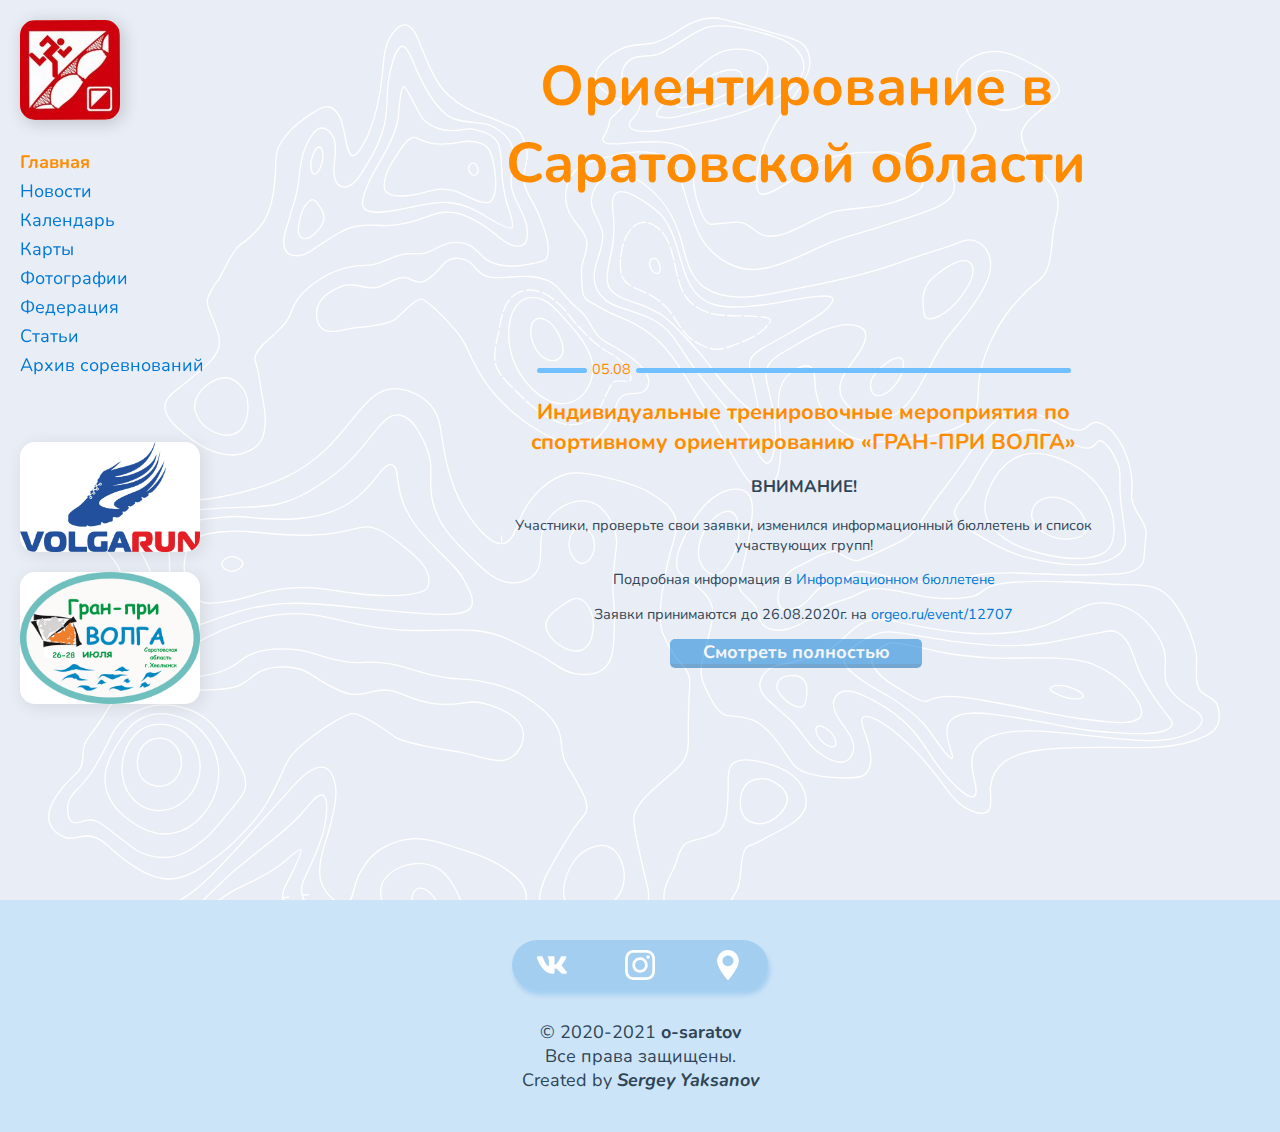
==== commit b331ce90: "Добавил footer" ====
--- a/index.html
+++ b/index.html
@@ -1154,9 +1154,28 @@
       <!-- UP BUTTON -->
       <button class="up-button" type="button">↑</button>
     </div>
-	<footer>
-		
-	</footer>
+    <footer>
+      <div class="social">
+        
+        <a href="https://vk.com/universalsar" target="_blank"><img src="files/vk.svg" alt=""></a>
+        <a href="https://www.instagram.com/orient__saratov/" target="_blank"><img src="files/instagram.svg" alt=""></a>
+        <a href="https://yandex.ru/maps/194/saratov/house/shelkovichnaya_ulitsa_176a/YEwYfwBkTUEAQFtrfXl1cX9nYg==/inside/?ll=45.975881%2C51.539937&source=wizgeo&tab=inside&utm_medium=maps-desktop&utm_source=serp&z=18" target="_blank">
+          <img src="files/location.svg" alt="">
+        </a>
+    
+      </div>
+      <div class="copyright">
+        <span> © 2020-2021 <strong>o-saratov</strong> <br>  Все права защищены. <br> </span>
+        <span>
+          Created by <i>Sergey Yaksanov <div class="refs">
+            <a href="#"><img src="files/vk.svg" alt=""></a>
+            <a href="#"><img src="files/instagram.svg" alt=""></a>
+            <a href="#" ><img src="files/github.svg" alt=""></a>
+          </div></i>
+        </span>
+      </div>
+    </footer>
+    
     <script src="script.js"></script>
   </body>
 </html>
--- a/style.css
+++ b/style.css
@@ -16,8 +16,7 @@
 .wrapper {
   display: flex;
   justify-content: space-between;
-
-  height: 100%;
+  min-height: 100%;
 }
 
 .block {
@@ -711,3 +710,90 @@
   width: 300px;
   display: block;
 }
+
+/* FOOTER */
+
+footer {
+  display: block;
+  background: rgba(0, 120, 215, .2);
+  padding: 40px 40%;
+
+}
+
+.social {
+  display: flex;
+  justify-content: space-between;
+  text-align: center;
+  margin-bottom: 30px;
+  background: rgba(0, 120, 215, .2);
+  border-radius: 10000px;
+  padding: 10px;
+  padding-left: 25px;
+  padding-right: 25px;
+  backdrop-filter: blur(15px);
+  box-shadow: 2px 5px 5px 0px rgba(0, 120, 215, .2);
+
+}
+.social a {
+  width: 30px;
+  transition: .2s ease-in;
+ 
+}
+
+.social a img {
+  width: 30px;
+  filter: invert();
+  
+}
+
+.social a:hover {
+  transform: scale(1.1);
+}
+
+.refs {
+  display: flex;
+  flex-direction: row;
+  justify-content: space-around;
+ 
+  position: absolute;
+  opacity: 0;
+  left: 0px;
+  width: 0%;
+  bottom: -40px;
+  /* border: 1px solid rgba(0, 0, 0, .2); */
+  padding: 5px;
+  /* background: rgba(0, 0, 0, .2); */
+  background: rgba(0, 120, 215, .2);
+  backdrop-filter: blur(15px);
+  border-radius: 15px;
+  transition: .2s ease-in;
+  /* box-shadow: 2px 5px 5px 0px rgba(0, 0, 0, .1); */
+  box-shadow: 2px 5px 5px 0px rgba(0, 120, 215, .2);
+  
+}
+
+.refs a img {
+  width: 20px;
+  margin: 5px;
+  filter: invert();
+  transition: .2s ease-in;
+}
+.refs a img:hover {
+  transform: scale(1.1);
+}
+
+.copyright {
+  text-align: center;
+}
+.copyright span i {
+  position: relative;
+  font-weight: bold;
+  cursor: pointer;
+}
+.copyright span i:hover{
+  
+}
+.copyright span i:hover .refs{
+  opacity: 1;
+  width: 100%;
+}